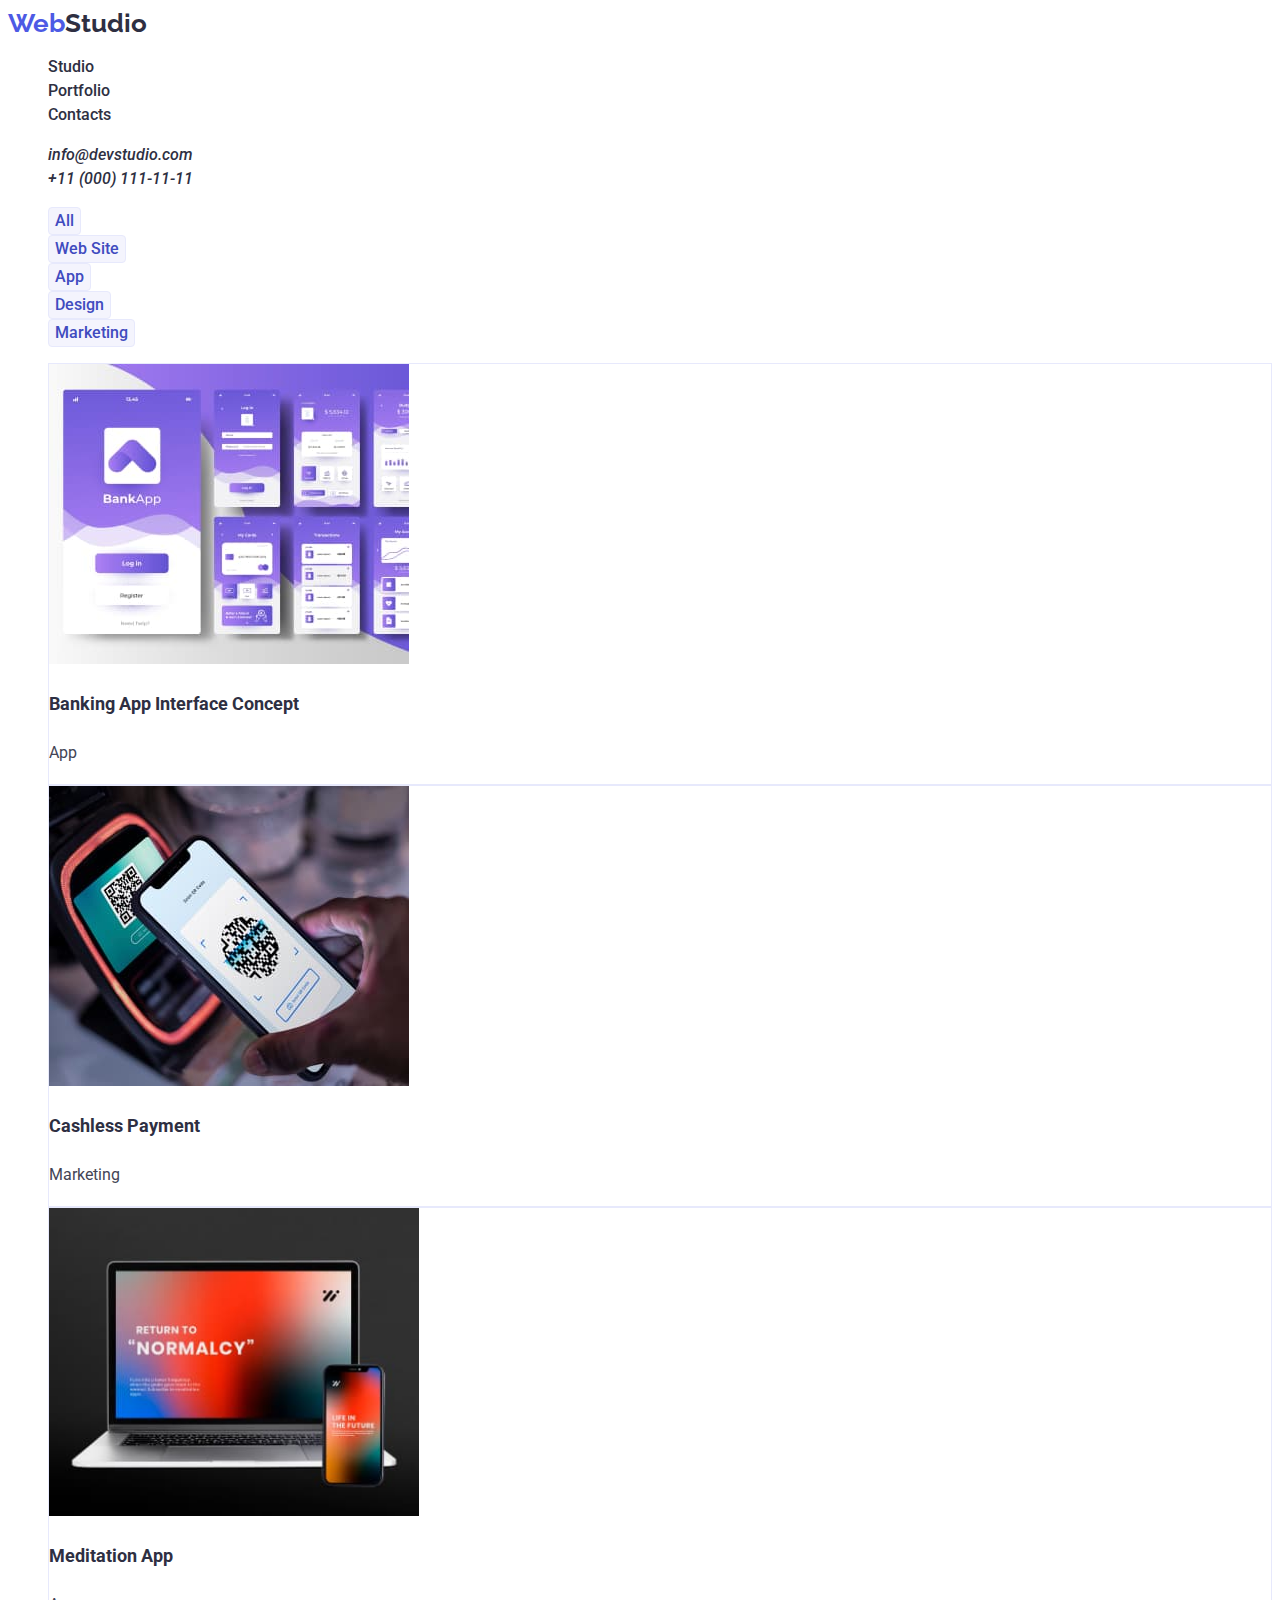
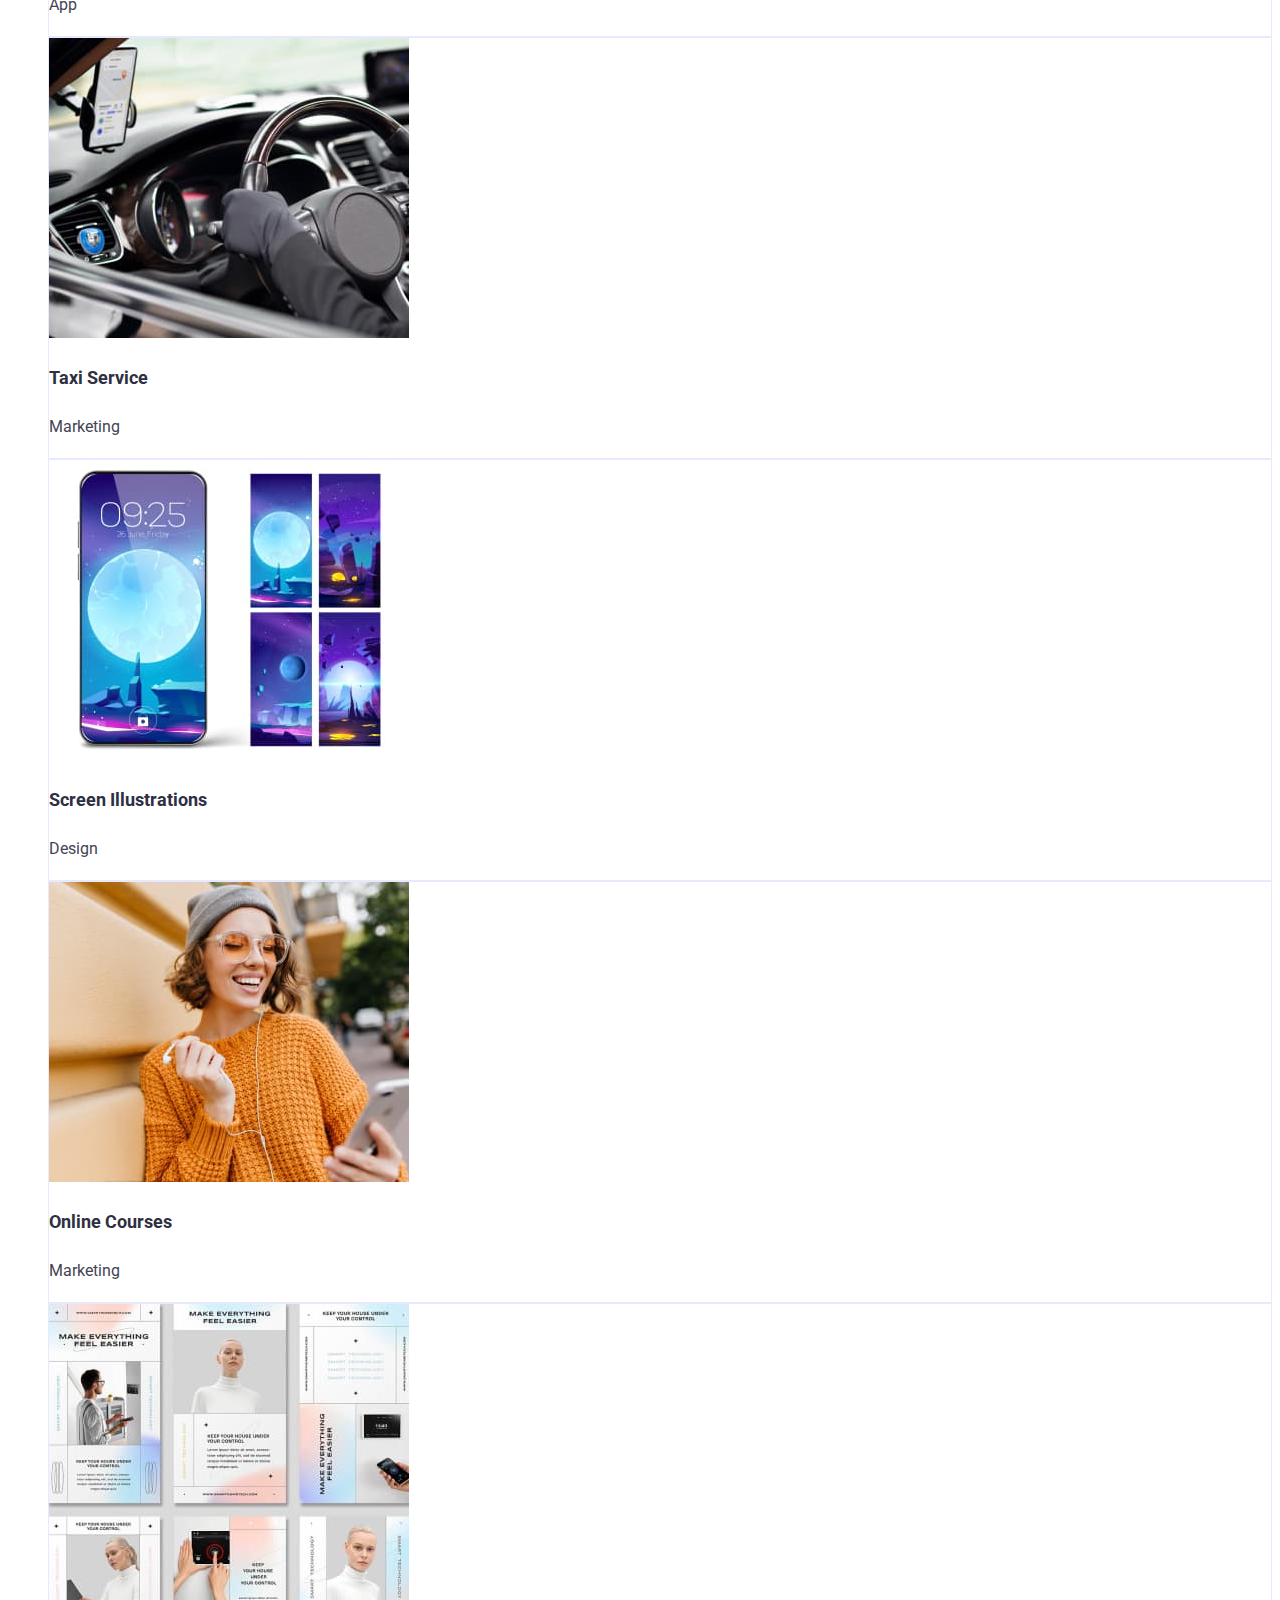
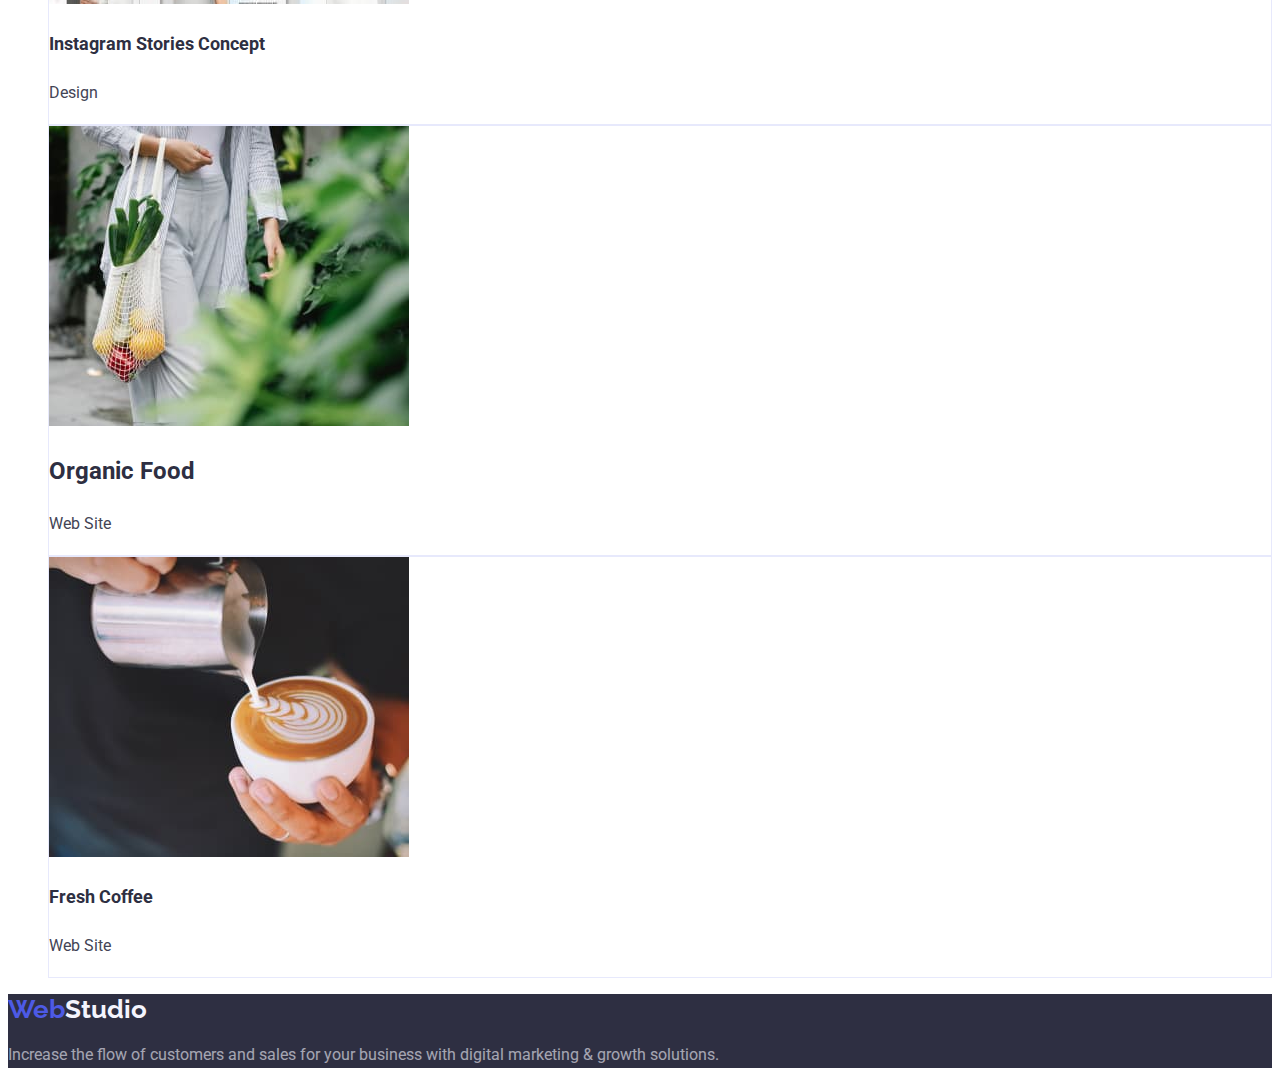
==== portfolio.html @ 0b20976d "add homework" ====
<!DOCTYPE html>
<html lang="en">
  <head>
    <meta charset="UTF-8" />
    <meta http-equiv="X-UA-Compatible" content="IE=edge" />
    <meta name="viewport" content="width=device-width, initial-scale=1.0" />
    <title>Document</title>
    <link rel="preconnect" href="https://fonts.googleapis.com" />
    <link rel="preconnect" href="https://fonts.gstatic.com" crossorigin />
    <link
      href="https://fonts.googleapis.com/css2?family=Raleway:wght@800&family=Roboto:wght@400;500;700;900&display=swap"
      rel="stylesheet"
    />
    <link rel="stylesheet" href="style.css" />
  </head>
  <body>
    <header>
      <nav>
        <a class="link logo" href="./index.html"><span class="logo-part">Web</span>Studio</a>
        <ul class="list">
          <li><a class="link nav-link" href="index.html">Studio</a></li>
          <li><a class="link nav-link" href="portfolio.html">Portfolio</a></li>
          <li><a class="link nav-link" href="">Contacts</a></li>
        </ul>
      </nav>
      <address>
        <ul class="list">
          <li>
            <a class="link nav-link" href="mailto:info@devstudio.com"
              >info@devstudio.com</a
            >
          </li>
          <li>
            <a class="link nav-link" href="tel:+110001111111">+11 (000) 111-11-11 </a>
          </li>
        </ul>
      </address>
    </header>
    <main>
      <section class="filter">
        <h1 class="visually-hidden">Портфоліо</h1>
        <ul class="list">
          <li><button class="button btn-filter" type="button">All</button></li>
          <li>
            <button class="button btn-filter" type="button">Web Site</button>
          </li>
          <li>
            <button class="button btn-filter" type="button">App</button>
          </li>
          <li>
            <button class="button btn-filter" type="button">Design</button>
          </li>
          <li>
            <button class="button btn-filter" type="button">Marketing</button>
          </li>
        </ul>

        <ul class="list">
          <li class="card-project">
            <img
              src="./images/filter-all/img1.jpg"
              alt="Banking App Interface Concept"
              width="360"
            />
            <h2 class="card-title">Banking App Interface Concept</h2>
            <p class="card-description">App</p>
          </li>
          <li class="card-project">
            <img
              src="./images/filter-all/img2.jpg"
              alt="Cashless Payment"
              width="360"
            />
            <h2 class="card-title">Cashless Payment</h2>
            <p class="card-description">Marketing</p>
          </li>
          <li class="card-project">
            <img
              src="./images/filter-all/img3.jpg"
              alt="Meditation App"
              width="370"
            />
            <h2 class="card-title">Meditation App</h2>
            <p class="card-description">App</p>
          </li>
          <li class="card-project">
            <img
              src="./images/filter-all/img4.jpg"
              alt="Taxi Service"
              width="360"
            />
            <h2 class="card-title">Taxi Service</h2>
            <p class="card-description">Marketing</p>
          </li>
          <li class="card-project">
            <img
              src="./images/filter-all/img5.jpg"
              alt="Screen Illustrations"
              width="360"
            />
            <h2 class="card-title">Screen Illustrations</h2>
            <p class="card-description">Design</p>
          </li>
          <li class="card-project">
            <img
              src="./images/filter-all/img6.jpg"
              alt="Online Courses"
              width="360"
            />
            <h2 class="card-title">Online Courses</h2>
            <p class="card-description">Marketing</p>
          </li>
          <li class="card-project">
            <img
              src="./images/filter-all/img7.jpg"
              alt="Instagram Stories Concept"
              width="360"
            />
            <h2 class="card-title">Instagram Stories Concept</h2>
            <p class="card-description">Design</p>
          </li>
          <li class="card-project">
            <img
              src="./images/filter-all/img8.jpg"
              alt="Organic Food"
              width="360"
            />
            <h2>Organic Food</h2>
            <p class="card-description">Web Site</p>
          </li>
          <li class="card-project">
            <img
              src="./images/filter-all/img9.jpg"
              alt="Fresh Coffee"
              width="360"
            />
            <h2 class="card-title">Fresh Coffee</h2>
            <p class="card-description">Web Site</p>
          </li>
        </ul>
      </section>
    </main>
    <footer class="footer">
      <a class="link logo" href="./index.html"><span class="logo-part">Web</span><span class="logo-part-footer">Studio</span></a>
      <p class= "info-footer">
        Increase the flow of customers and sales for your business with digital
        marketing & growth solutions.
      </p>
    </footer>
  </body>
</html>
---- style.css ----
:root {
  --main-light-color: #ffffff;
  --main-font-color: #2e2f42;
  --secondary-font-color: #434455;
  --light-font-color: #f4f4fd;
  --accent-color: #404bbf;
  --logo-color: #4d5ae5;
  --bg-color: #f5f4fa;
  --border-color: #f5f4fa;
  --bg-secondary-color: #e7e9fc;
}

body {
  background-color: var(--main-light-color);
  color: var(--main-font-color);
  font-family: "Roboto", sans-serif;
  font-weight: 400;
  line-height: 1.5;
  font-size: 16px;
}

.link {
  text-decoration: none;
}
.list {
  list-style: none;
}

.logo {
  font-family: "Raleway";
  font-style: normal;
  font-weight: 700;
  font-size: 26px;
  line-height: 1.192;
  color: var(--main-font-color);
}
.logo-part {
  color: var(--logo-color);
}

.nav-link {
  font-weight: 500;
  color: inherit;
}
.mail-link,
.tel-link {
  color: var(--secondary-font-color);
}

.nav-link:hover,
.nav-link:focus {
  color: var(--accent-color);
}

.button {
  cursor: pointer;
  background: var(--accent-color);
  border-color: var(--accent-color);
  font-weight: 500;
  font-size: 16px;
  line-height: 1.5;
  color: var(--main-light-color);
}
.button:hover {
  background: var(--accent-color);
}
.btn-filter {
  background: var(--light-font-color);
  border: 1px solid var(--bg-secondary-color);
  border-radius: 4px;
  text-align: center;
  font-weight: 500;
  line-height: 1.5;
  color: var(--accent-color);
  font-family: inherit;
}
.btn-filter:active,
.btn-filter:focus,
.btn-filter:hover {
  color: var(--main-light-color);
  background: var(--accent-color);
}
.title {
  background-color: var(--main-font-color);
}
.visually-hidden {
  position: absolute;
  white-space: nowrap;
  width: 1px;
  height: 1px;
  overflow: hidden;
  border: 0;
  padding: 0;
  clip: rect(0 0 0 0);
  clip-path: inset(50%);
  margin: -1px;
}
.text-title {
  font-weight: 700;
  font-size: 56px;
  line-height: 1.071;
  text-align: center;
  letter-spacing: 0.06em;
  color: var(--main-light-color);
}
.card-project {
  border: 1px solid var(--bg-secondary-color);
}
.card-title {
  font-weight: 700;
  font-size: 18px;
  line-height: 2;
  color: var(--main-font-color);
}
.card-description {
  font-size: 16;
  line-height: 1.875;
  color: var(--secondary-font-color);
}
.our-team {
  background: var(--bg-color);
}
.card-team {
  background: var(--main-light-color);
}
.headline {
  font-weight: 700;
  font-size: 36px;
  line-height: 1.166;
  text-align: center;
  letter-spacing: 0.03em;
}
.about-title {
  font-weight: 500;
  font-size: 20px;
  line-height: 1.2;
  color: var(--main-font-color);
}
.about-text {
  line-height: 1.5;
  color: var(--secondary-font-color);
}
.footer {
  background: var(--main-font-color);
}
.logo-part-footer {
  color: var(--light-font-color);
}
.info-footer {
  line-height: 1.714;
  color: var(--light-font-color);
  opacity: 60%;
  font-style: normal;
}
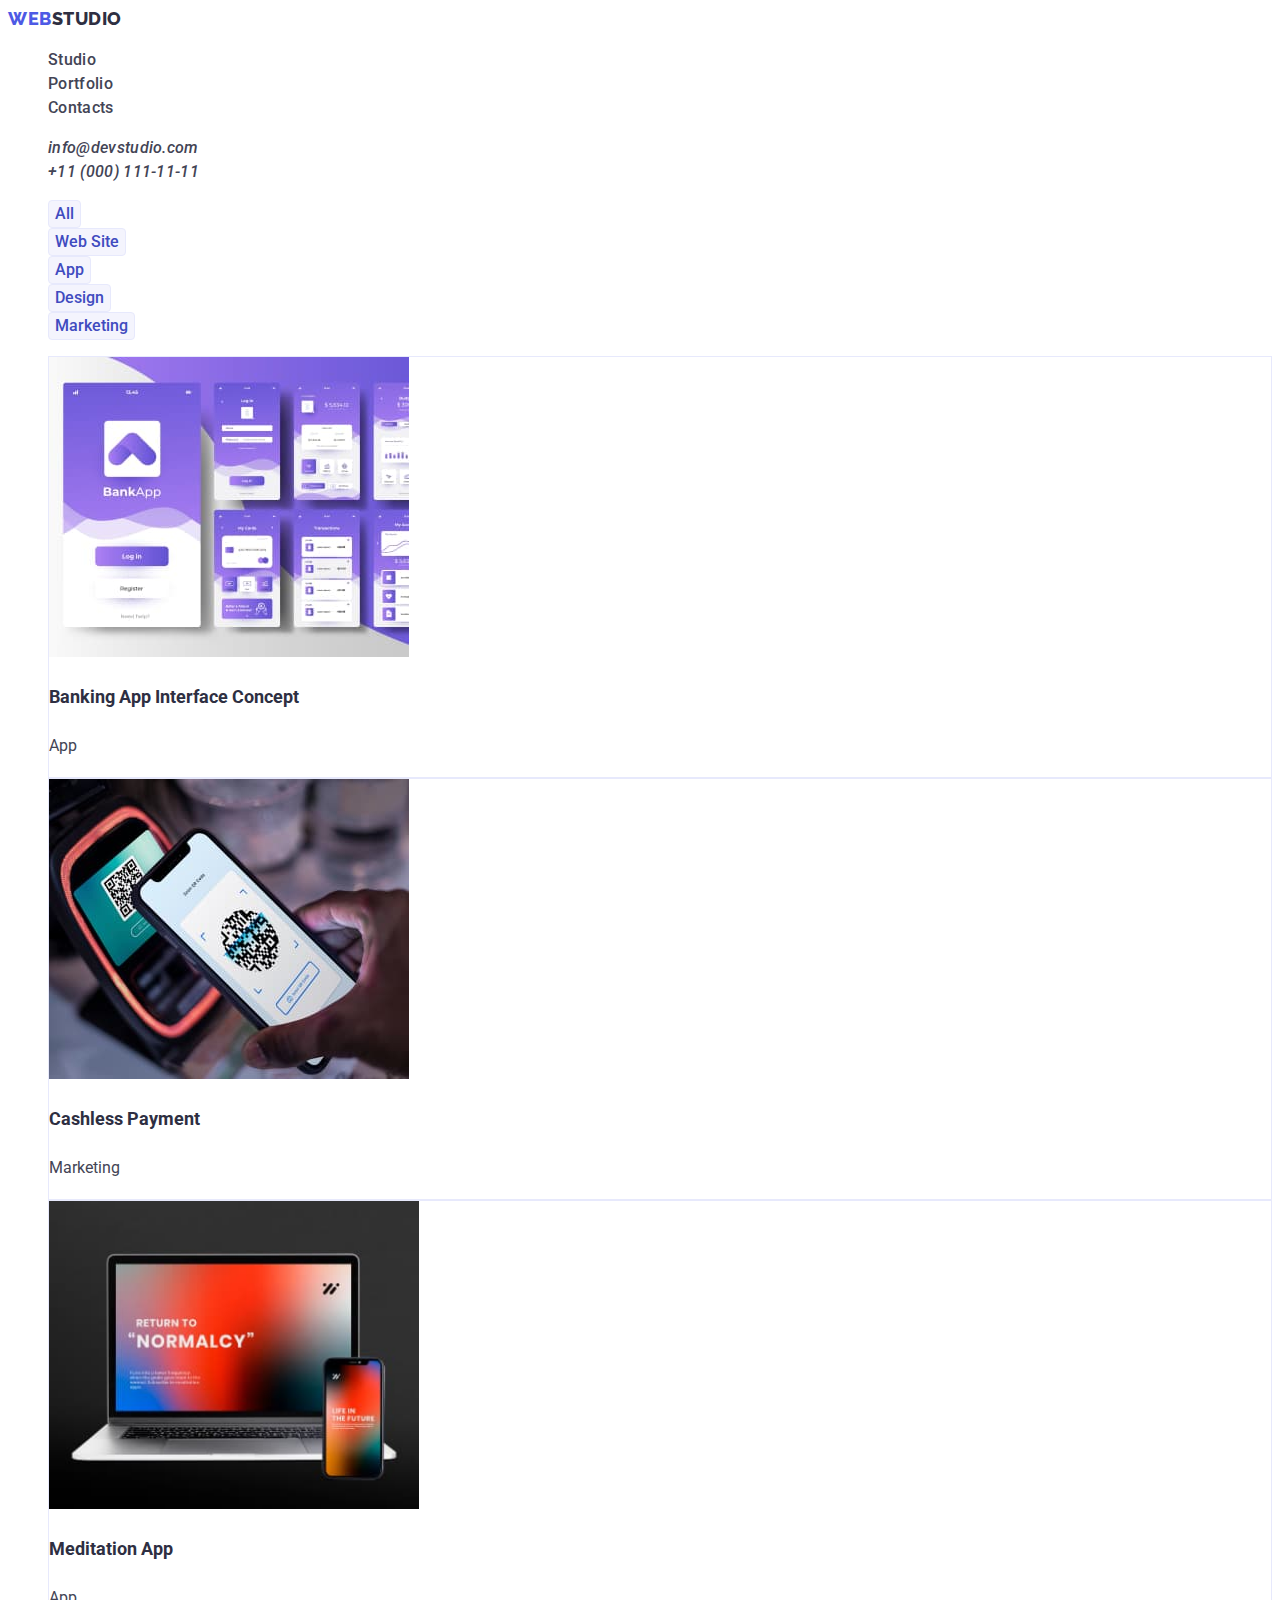
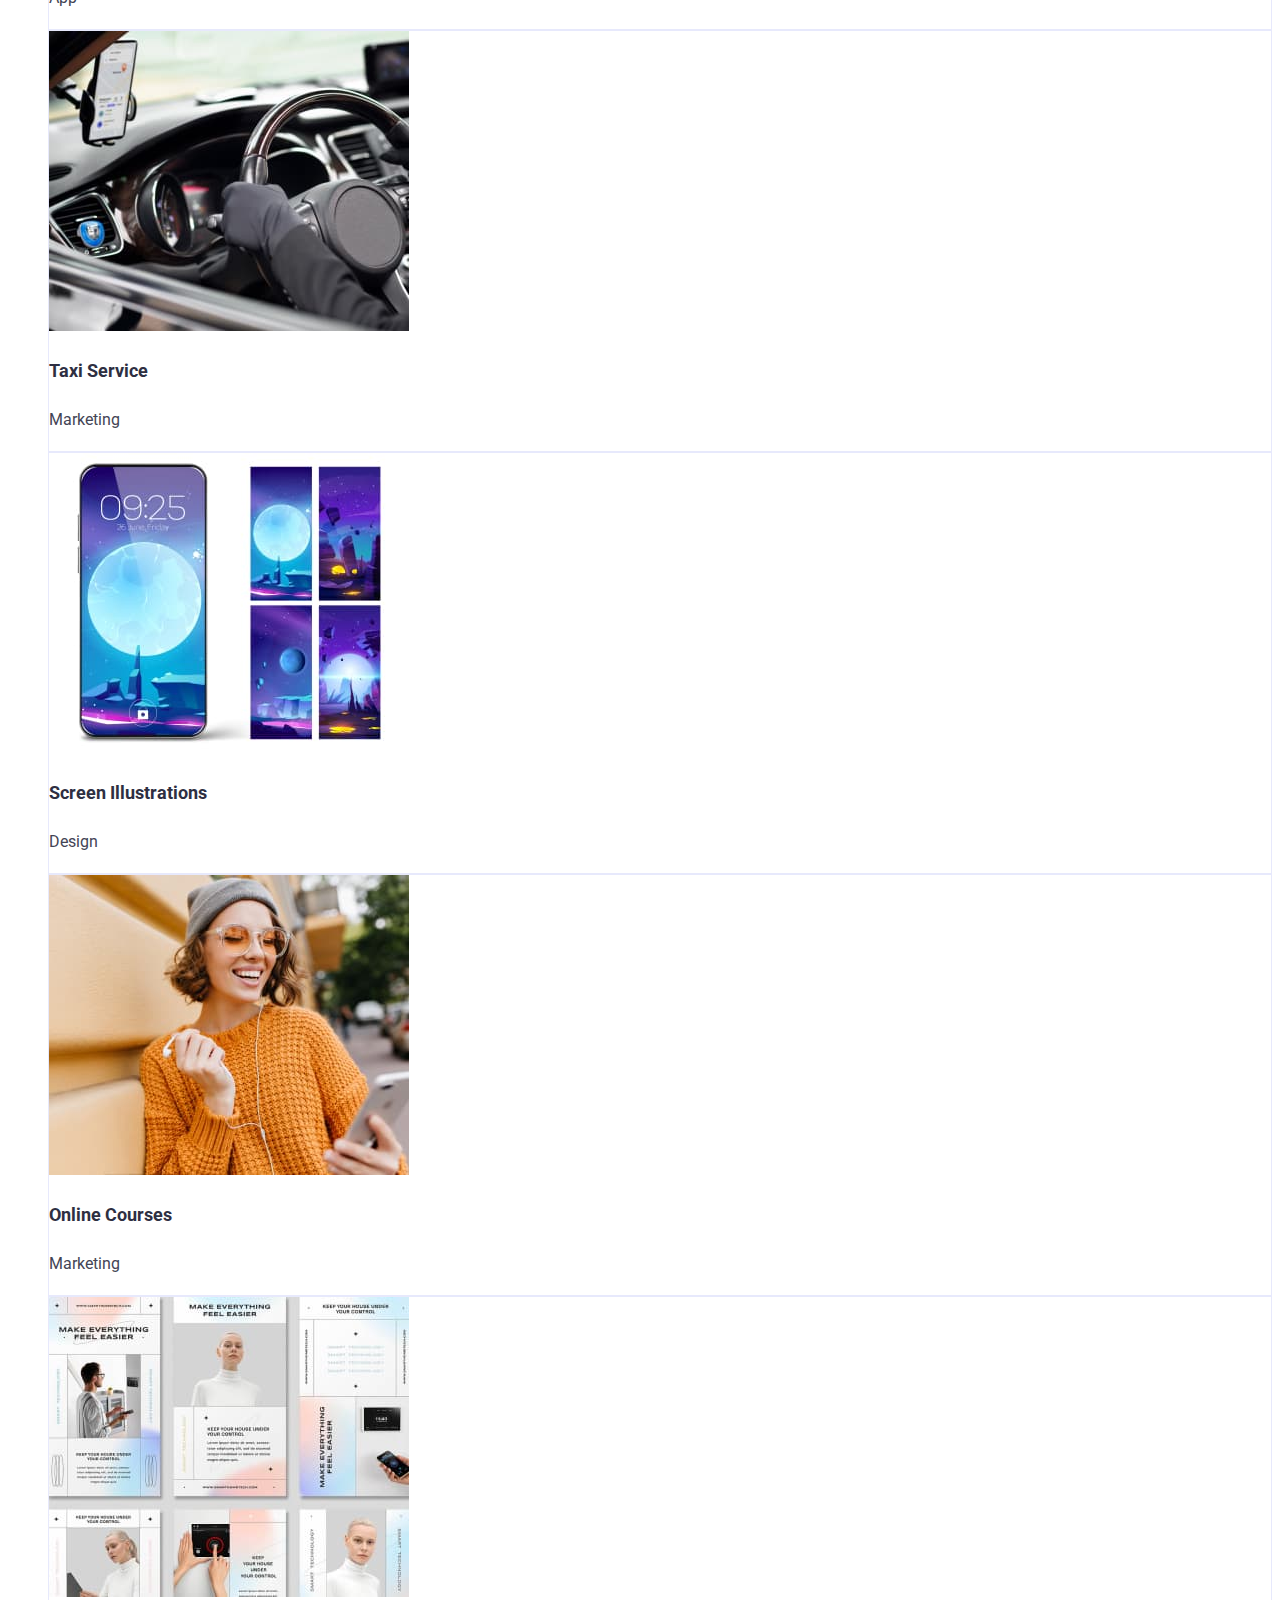
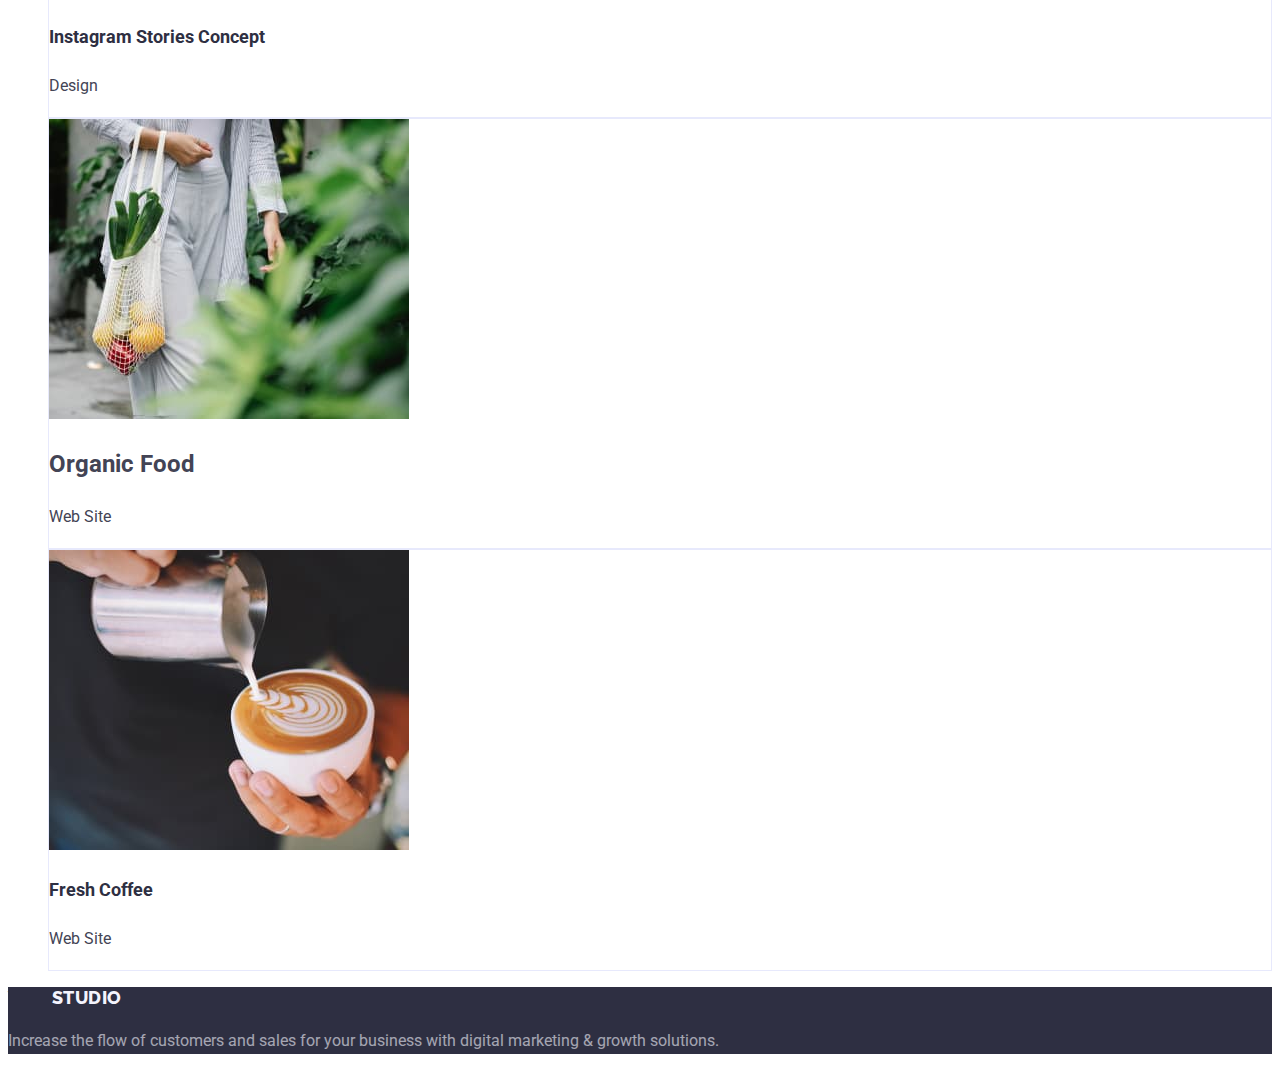
==== commit 6c8c58f9: "update" ====
--- a/portfolio.html
+++ b/portfolio.html
@@ -11,12 +11,12 @@
       href="https://fonts.googleapis.com/css2?family=Raleway:wght@800&family=Roboto:wght@400;500;700;900&display=swap"
       rel="stylesheet"
     />
-    <link rel="stylesheet" href="style.css" />
+    <link rel="stylesheet" href="css/style.css" />
   </head>
   <body>
     <header>
       <nav>
-        <a class="link logo" href="./index.html"><span class="logo-part">Web</span>Studio</a>
+        <a class="link logo" href="./index.html">Web<span class="logo-part">Studio</span></a>
         <ul class="list">
           <li><a class="link nav-link" href="index.html">Studio</a></li>
           <li><a class="link nav-link" href="portfolio.html">Portfolio</a></li>
--- a/css/style.css
+++ b/css/style.css
@@ -0,0 +1,161 @@
+:root {
+  --main-light-color: #ffffff;
+  --main-font-color: #2e2f42;
+  --secondary-font-color: #434455;
+  --light-font-color: #f4f4fd;
+  --accent-color: #404bbf;
+  --logo-color: #4d5ae5;
+  --bg-color: #f5f4fa;
+  --border-color: #f5f4fa;
+  --bg-secondary-color: #e7e9fc;
+}
+
+body {
+  background-color: var(--main-light-color);
+  color: var(--secondary-font-color);
+  font-family: "Roboto", sans-serif;
+  font-weight: 400;
+  line-height: 1.5;
+  font-size: 16px;
+}
+
+.link {
+  text-decoration: none;
+}
+.list {
+  list-style: none;
+}
+
+.logo {
+  font-family: "Raleway", sans-serif;
+  font-style: normal;
+  font-weight: 800;
+  font-size: 18px;
+  line-height: 1.17;
+  letter-spacing: 0.03em;
+  text-transform: uppercase;
+  color: var(--logo-color);
+}
+.logo-part {
+  color: var(--main-font-color);
+}
+
+.nav-link {
+  font-weight: 500;
+  color: inherit;
+  letter-spacing: 0.02em;
+}
+.mail-link,
+.tel-link {
+  color: var(--secondary-font-color);
+  letter-spacing: 0.02em;
+}
+
+.adress{
+  font-style: normal;
+}
+.nav-link:hover,
+.nav-link:focus {
+  color: var(--accent-color);
+}
+
+.button {
+  cursor: pointer;
+  background: var(--accent-color);
+  border-color: var(--accent-color);
+  font-weight: 500;
+  font-size: 16px;
+  line-height: 1.5;
+  color: var(--main-light-color);
+}
+.button:hover {
+  background: var(--accent-color);
+}
+.btn-filter {
+  background: var(--light-font-color);
+  border: 1px solid var(--bg-secondary-color);
+  border-radius: 4px;
+  text-align: center;
+  font-weight: 500;
+  line-height: 1.5;
+  color: var(--accent-color);
+  font-family: inherit;
+}
+.btn-filter:active,
+.btn-filter:focus,
+.btn-filter:hover {
+  color: var(--main-light-color);
+  background: var(--accent-color);
+}
+.title {
+  background-color: var(--main-font-color);
+}
+.visually-hidden {
+  position: absolute;
+  white-space: nowrap;
+  width: 1px;
+  height: 1px;
+  overflow: hidden;
+  border: 0;
+  padding: 0;
+  clip: rect(0 0 0 0);
+  clip-path: inset(50%);
+  margin: -1px;
+}
+.text-title {
+  font-weight: 700;
+  font-size: 56px;
+  line-height: 1.071;
+  text-align: center;
+  letter-spacing: 0.06em;
+  color: var(--main-light-color);
+}
+.card-project {
+  border: 1px solid var(--bg-secondary-color);
+}
+.card-title {
+  font-weight: 700;
+  font-size: 18px;
+  line-height: 2;
+  color: var(--main-font-color);
+}
+.card-description {
+  font-size: 16;
+  line-height: 1.875;
+  color: var(--secondary-font-color);
+}
+.our-team {
+  background: var(--bg-color);
+}
+.card-team {
+  background: var(--main-light-color);
+}
+.headline {
+  font-weight: 700;
+  font-size: 36px;
+  line-height: 1.166;
+  text-align: center;
+  letter-spacing: 0.03em;
+}
+.about-title {
+  font-weight: 500;
+  font-size: 20px;
+  line-height: 1.2;
+  color: var(--main-font-color);
+}
+.about-text {
+  line-height: 1.5;
+  color: var(--secondary-font-color);
+}
+.footer {
+  background: var(--main-font-color);
+}
+.logo-part-footer {
+  color: var(--light-font-color);
+}
+.info-footer {
+  line-height: 1.714;
+  color: var(--light-font-color);
+  opacity: 60%;
+  font-style: normal;
+}
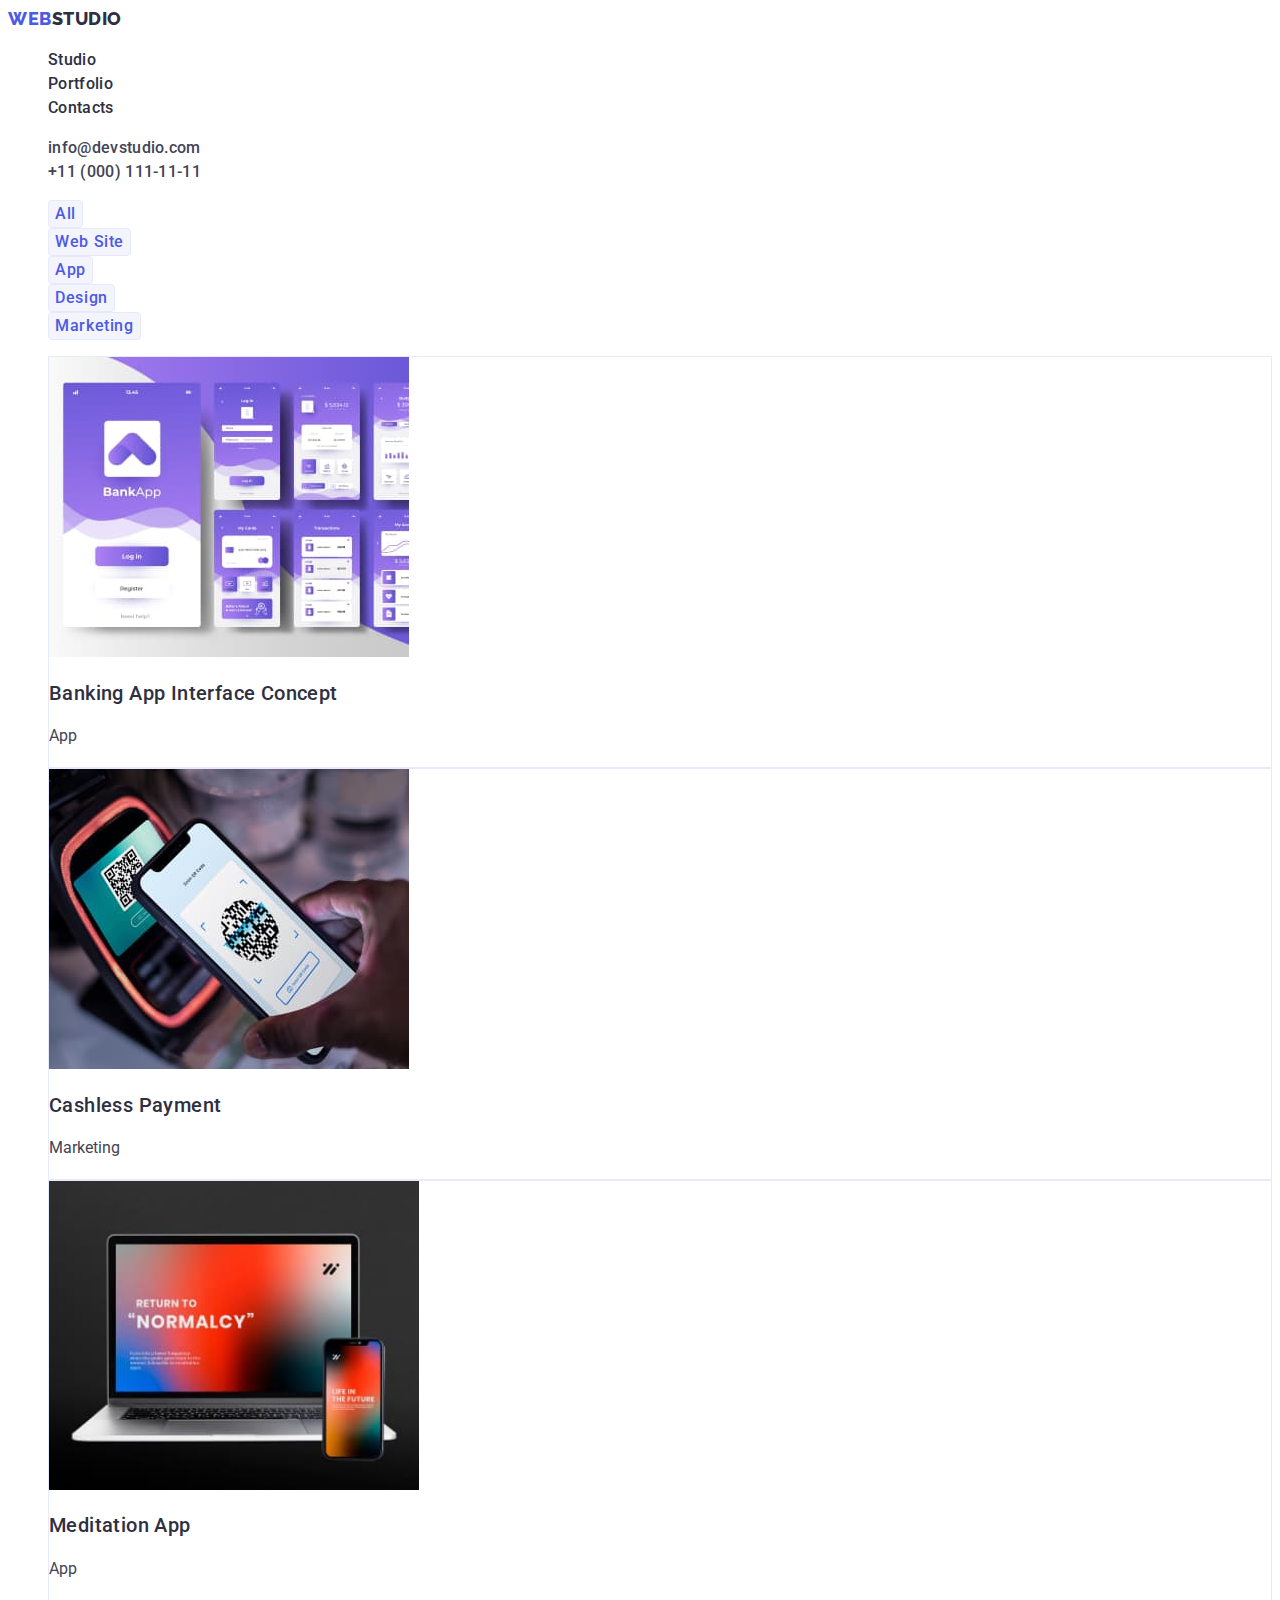
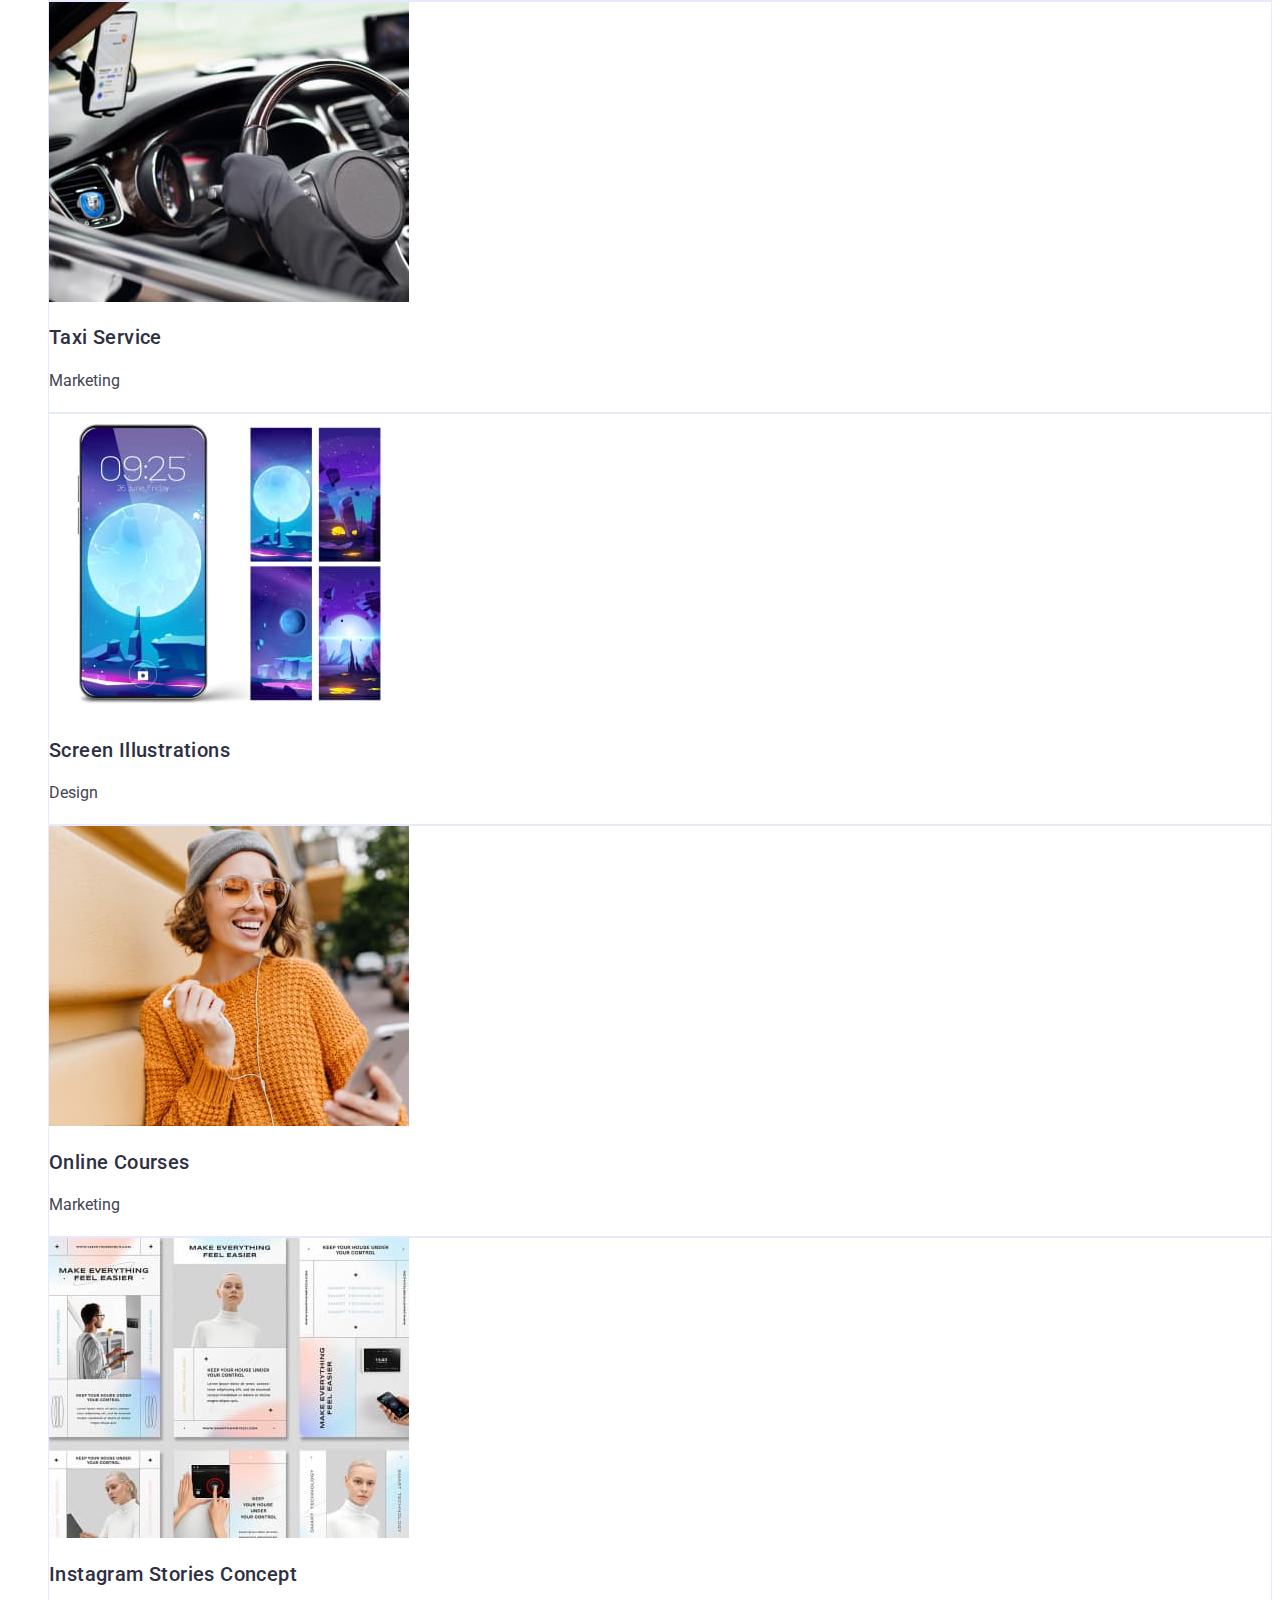
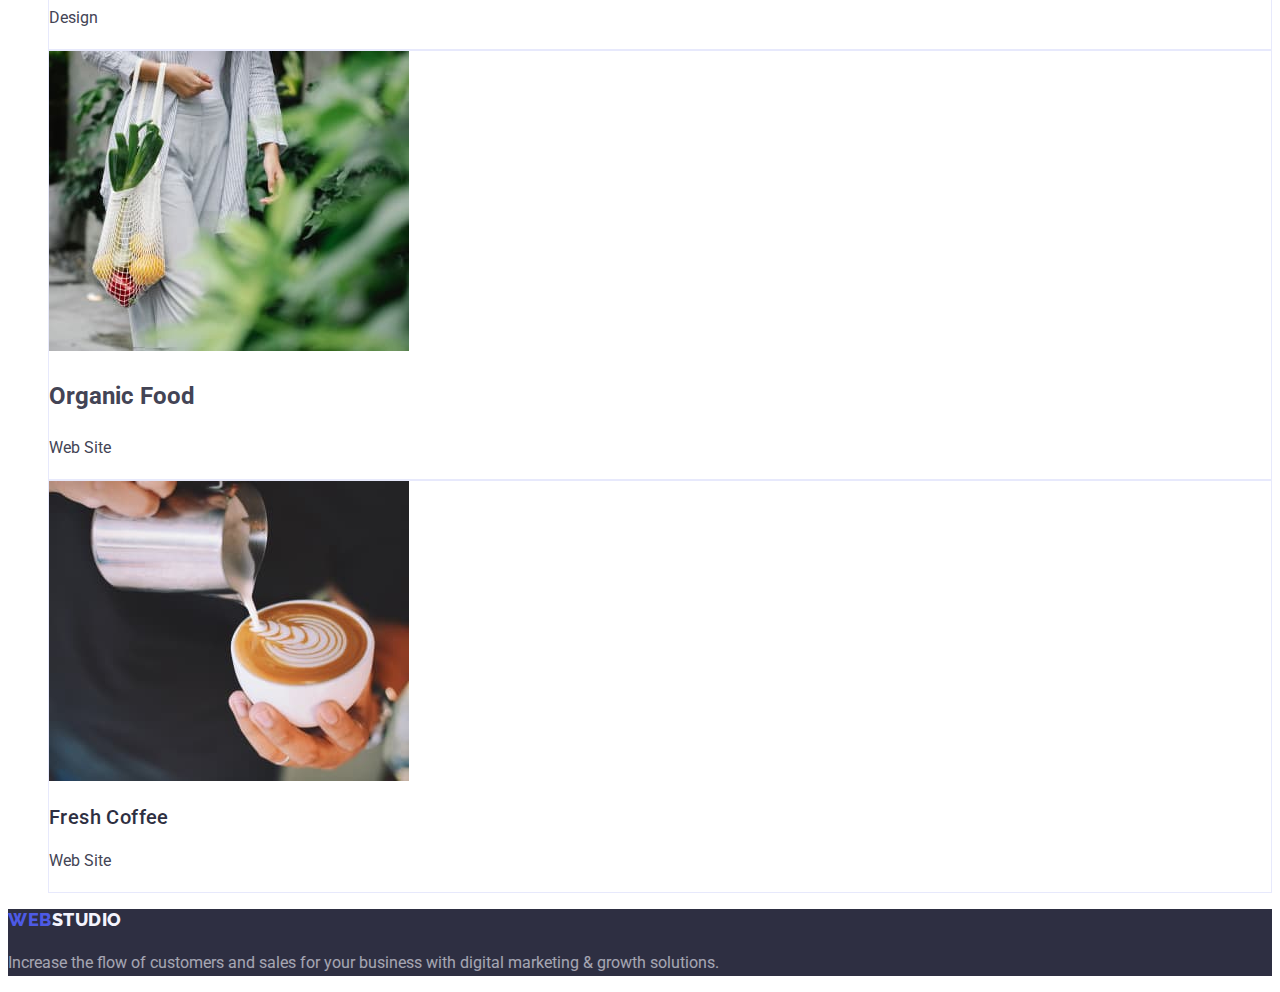
==== commit 14c3cf7c: "add changes" ====
--- a/portfolio.html
+++ b/portfolio.html
@@ -18,27 +18,27 @@
       <nav>
         <a class="link logo" href="./index.html">Web<span class="logo-part">Studio</span></a>
         <ul class="list">
-          <li><a class="link nav-link" href="index.html">Studio</a></li>
-          <li><a class="link nav-link" href="portfolio.html">Portfolio</a></li>
+          <li><a class="link nav-link" href="./index.html">Studio</a></li>
+          <li><a class="link nav-link" href="./portfolio.html">Portfolio</a></li>
           <li><a class="link nav-link" href="">Contacts</a></li>
         </ul>
       </nav>
-      <address>
+      <address class="adress">
         <ul class="list">
           <li>
-            <a class="link nav-link" href="mailto:info@devstudio.com"
+            <a class="link nav-link info-link" href="mailto:info@devstudio.com"
               >info@devstudio.com</a
             >
           </li>
           <li>
-            <a class="link nav-link" href="tel:+110001111111">+11 (000) 111-11-11 </a>
+            <a class="link nav-link info-link" href="tel:+110001111111">+11 (000) 111-11-11 </a>
           </li>
         </ul>
       </address>
     </header>
     <main>
       <section class="filter">
-        <h1 class="visually-hidden">Портфоліо</h1>
+        <h1 hidden class="visually-hidden">Портфоліо</h1>
         <ul class="list">
           <li><button class="button btn-filter" type="button">All</button></li>
           <li>
@@ -56,7 +56,7 @@
         </ul>
 
         <ul class="list">
-          <li class="card-project">
+          <li class="card-project link">
             <img
               src="./images/filter-all/img1.jpg"
               alt="Banking App Interface Concept"
@@ -65,7 +65,7 @@
             <h2 class="card-title">Banking App Interface Concept</h2>
             <p class="card-description">App</p>
           </li>
-          <li class="card-project">
+          <li class="card-project link">
             <img
               src="./images/filter-all/img2.jpg"
               alt="Cashless Payment"
@@ -74,7 +74,7 @@
             <h2 class="card-title">Cashless Payment</h2>
             <p class="card-description">Marketing</p>
           </li>
-          <li class="card-project">
+          <li class="card-project link">
             <img
               src="./images/filter-all/img3.jpg"
               alt="Meditation App"
@@ -83,7 +83,7 @@
             <h2 class="card-title">Meditation App</h2>
             <p class="card-description">App</p>
           </li>
-          <li class="card-project">
+          <li class="card-project link">
             <img
               src="./images/filter-all/img4.jpg"
               alt="Taxi Service"
@@ -92,7 +92,7 @@
             <h2 class="card-title">Taxi Service</h2>
             <p class="card-description">Marketing</p>
           </li>
-          <li class="card-project">
+          <li class="card-project link">
             <img
               src="./images/filter-all/img5.jpg"
               alt="Screen Illustrations"
@@ -101,7 +101,7 @@
             <h2 class="card-title">Screen Illustrations</h2>
             <p class="card-description">Design</p>
           </li>
-          <li class="card-project">
+          <li class="card-project link">
             <img
               src="./images/filter-all/img6.jpg"
               alt="Online Courses"
@@ -110,7 +110,7 @@
             <h2 class="card-title">Online Courses</h2>
             <p class="card-description">Marketing</p>
           </li>
-          <li class="card-project">
+          <li class="card-project link">
             <img
               src="./images/filter-all/img7.jpg"
               alt="Instagram Stories Concept"
@@ -119,7 +119,7 @@
             <h2 class="card-title">Instagram Stories Concept</h2>
             <p class="card-description">Design</p>
           </li>
-          <li class="card-project">
+          <li class="card-project link">
             <img
               src="./images/filter-all/img8.jpg"
               alt="Organic Food"
@@ -128,7 +128,7 @@
             <h2>Organic Food</h2>
             <p class="card-description">Web Site</p>
           </li>
-          <li class="card-project">
+          <li class="card-project link">
             <img
               src="./images/filter-all/img9.jpg"
               alt="Fresh Coffee"
@@ -141,7 +141,7 @@
       </section>
     </main>
     <footer class="footer">
-      <a class="link logo" href="./index.html"><span class="logo-part">Web</span><span class="logo-part-footer">Studio</span></a>
+      <a class="link logo" href="./index.html">Web<span class="logo-part-footer">Studio</span></a>
       <p class= "info-footer">
         Increase the flow of customers and sales for your business with digital
         marketing & growth solutions.
--- a/css/style.css
+++ b/css/style.css
@@ -42,11 +42,10 @@
 
 .nav-link {
   font-weight: 500;
-  color: inherit;
+  color: var(--main-font-color);
   letter-spacing: 0.02em;
 }
-.mail-link,
-.tel-link {
+.info-link {
   color: var(--secondary-font-color);
   letter-spacing: 0.02em;
 }
@@ -67,6 +66,7 @@
   font-size: 16px;
   line-height: 1.5;
   color: var(--main-light-color);
+  letter-spacing: 0.04em;
 }
 .button:hover {
   background: var(--accent-color);
@@ -78,7 +78,7 @@
   text-align: center;
   font-weight: 500;
   line-height: 1.5;
-  color: var(--accent-color);
+  color: var(--logo-color);
   font-family: inherit;
 }
 .btn-filter:active,
@@ -101,23 +101,27 @@
   clip: rect(0 0 0 0);
   clip-path: inset(50%);
   margin: -1px;
+  letter-spacing: 0.03em;
 }
 .text-title {
   font-weight: 700;
   font-size: 56px;
-  line-height: 1.071;
+  line-height: 1.07;
   text-align: center;
-  letter-spacing: 0.06em;
+  letter-spacing: 0.02em;
   color: var(--main-light-color);
+  background-color: var(--logo-color);
+  font-family: "Roboto", sans-serif;
 }
 .card-project {
   border: 1px solid var(--bg-secondary-color);
 }
 .card-title {
-  font-weight: 700;
-  font-size: 18px;
-  line-height: 2;
+  font-weight: 500;
+  font-size: 20px;
+  line-height: 1.2;
   color: var(--main-font-color);
+  letter-spacing: 0.02em;
 }
 .card-description {
   font-size: 16;
@@ -125,27 +129,40 @@
   color: var(--secondary-font-color);
 }
 .our-team {
-  background: var(--bg-color);
+  background: var(--light-font-color);
 }
 .card-team {
   background: var(--main-light-color);
+  font-weight: 500;
+  font-size: 20px;
+  line-height: 1.2;
+  letter-spacing: 0.02em;
+  color: var(--main-font-color);
+}
+.team-description{
+  font-size: 16px;
+  letter-spacing: 0.02em;
 }
 .headline {
   font-weight: 700;
   font-size: 36px;
-  line-height: 1.166;
+  line-height: 1.11;
   text-align: center;
-  letter-spacing: 0.03em;
+  letter-spacing: 0.02em;
+  text-transform: capitalize;
+  color: var(--main-font-color);
 }
 .about-title {
   font-weight: 500;
   font-size: 20px;
   line-height: 1.2;
   color: var(--main-font-color);
+  letter-spacing: 0.02em;
 }
 .about-text {
-  line-height: 1.5;
+  line-height:1.5;
   color: var(--secondary-font-color);
+  letter-spacing: 0.02em;
 }
 .footer {
   background: var(--main-font-color);
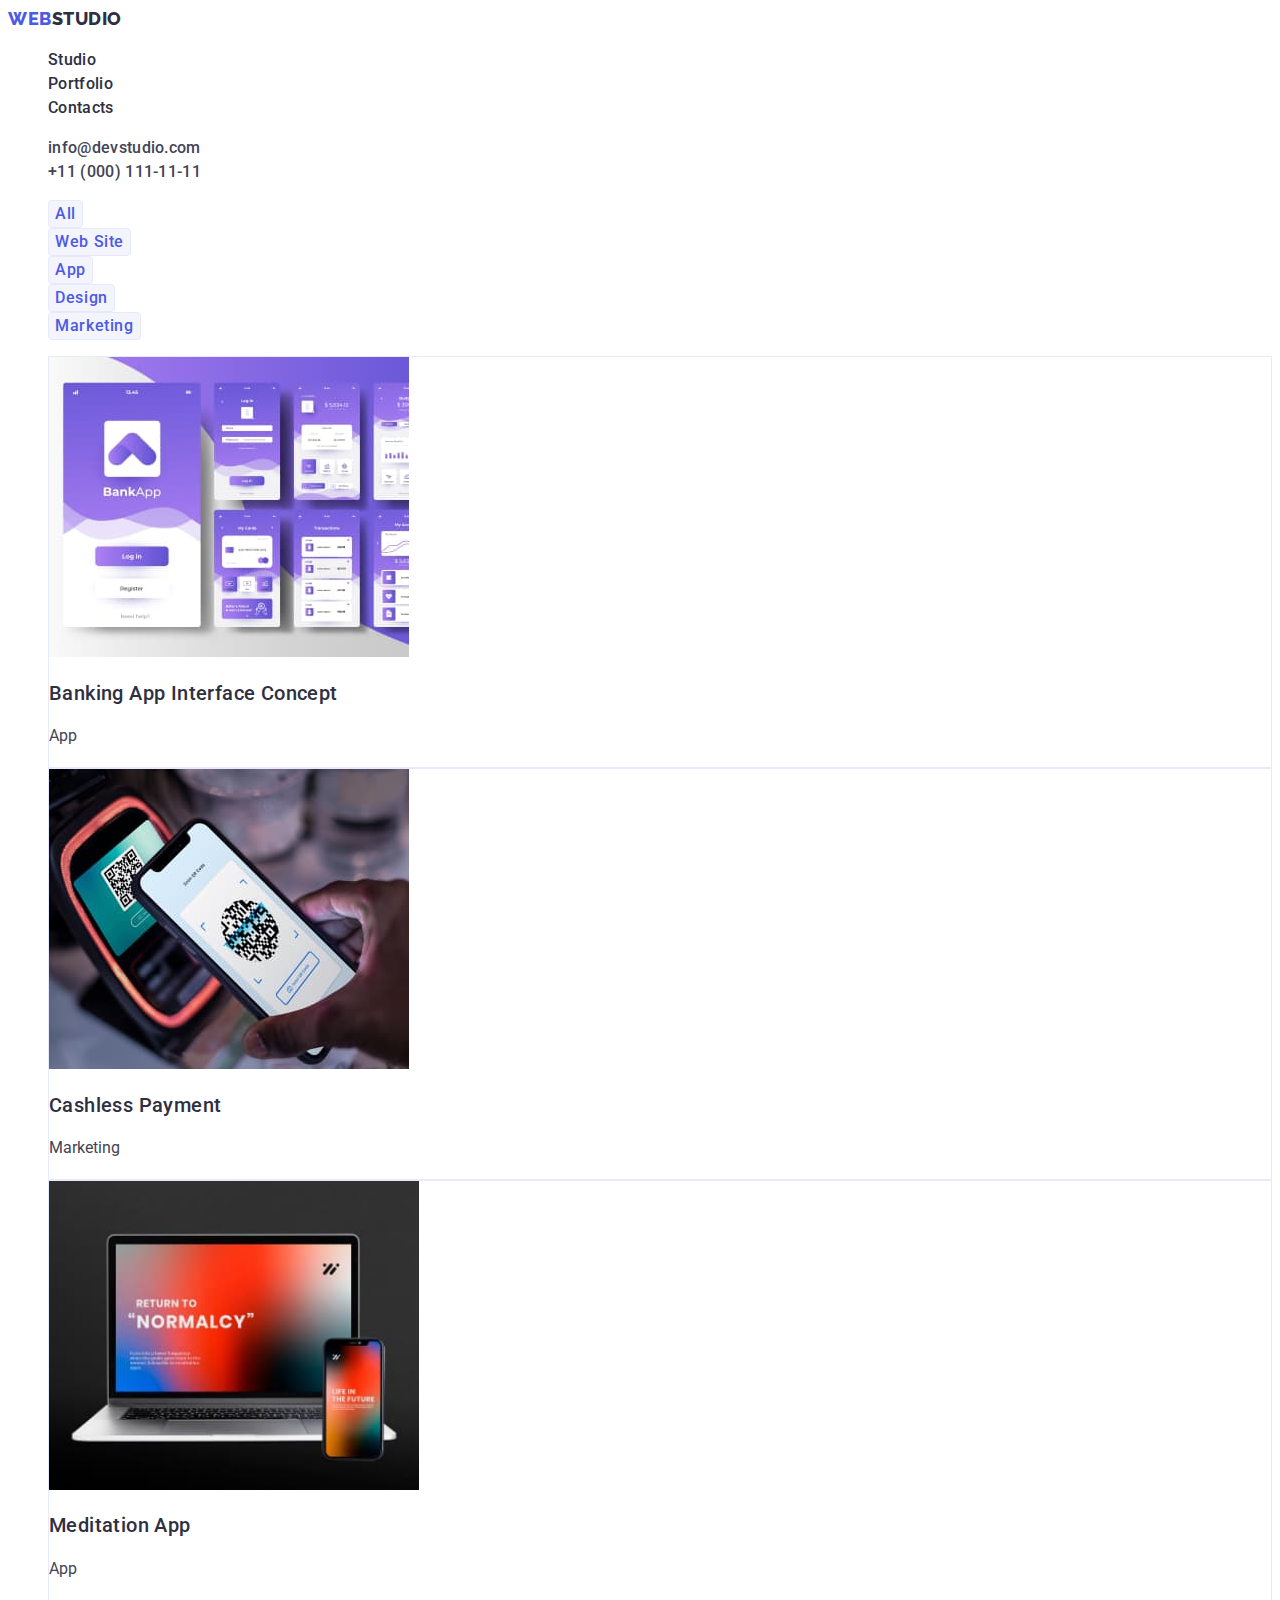
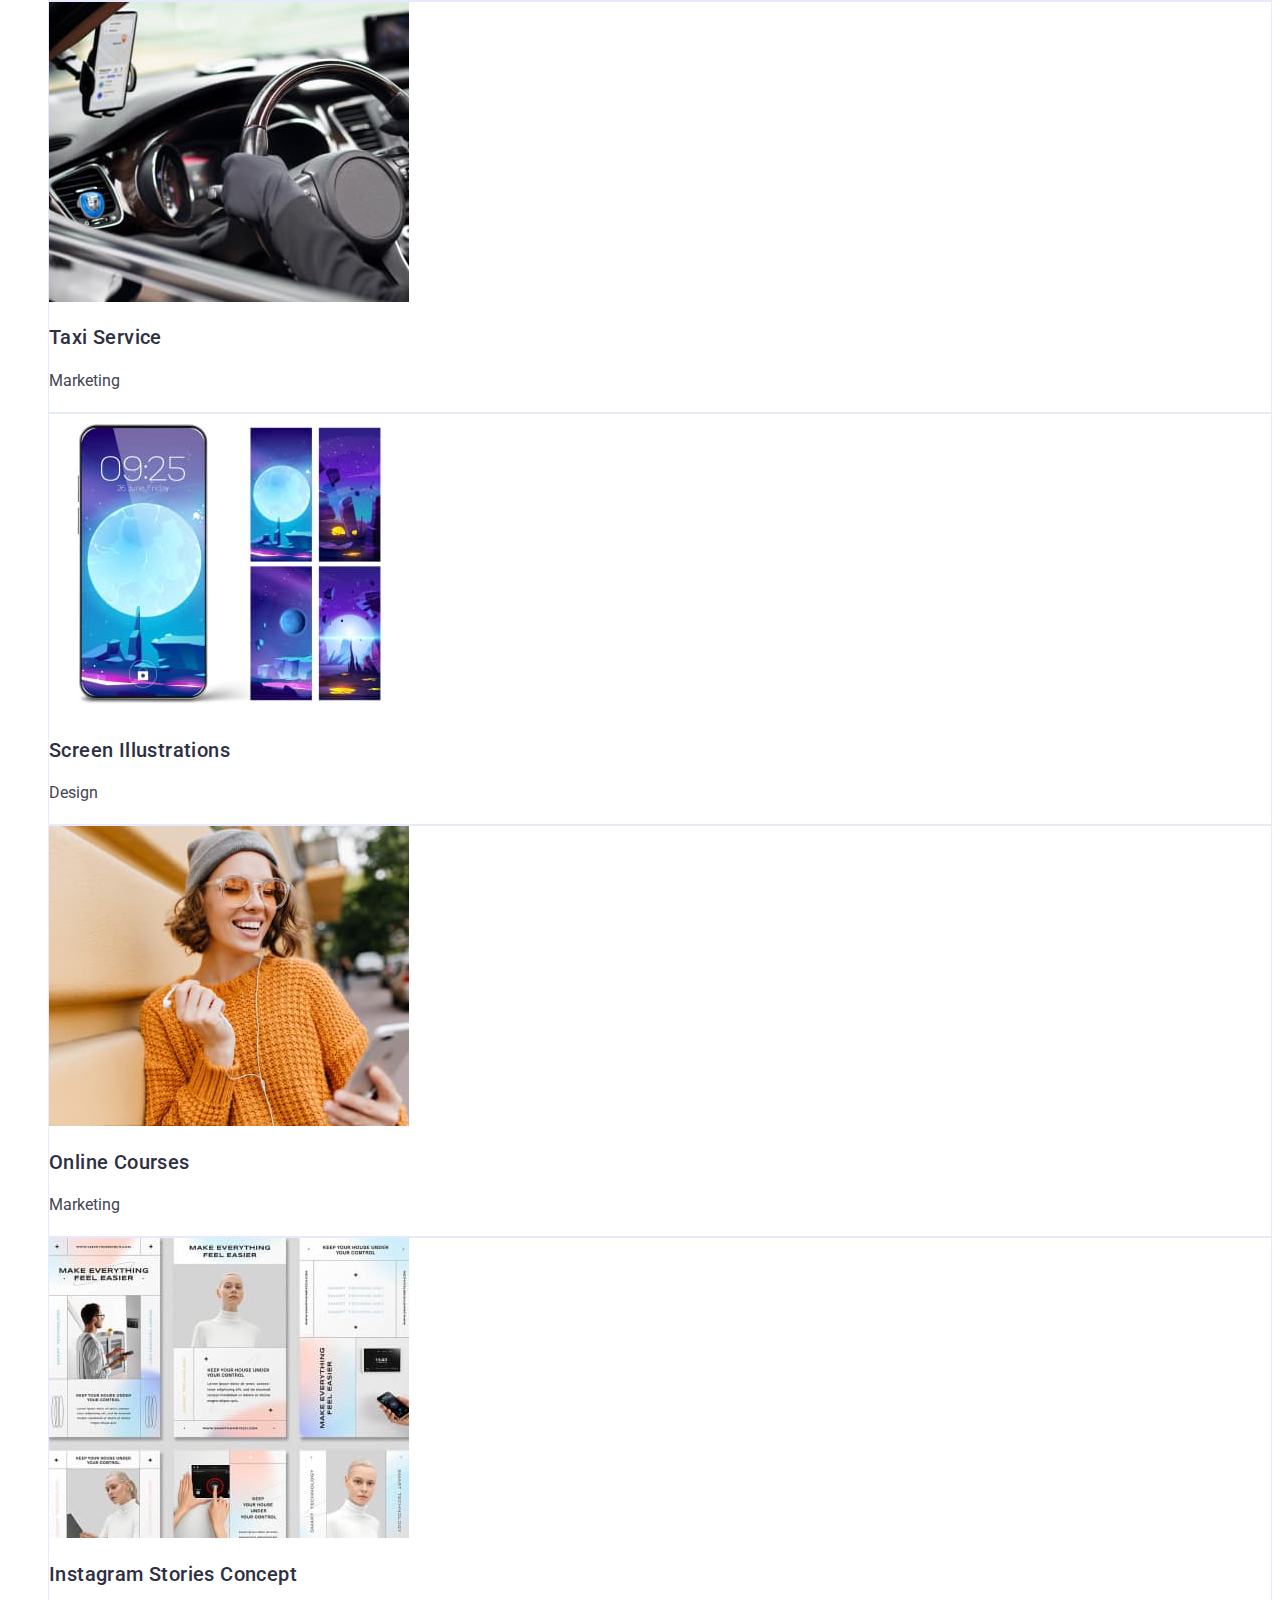
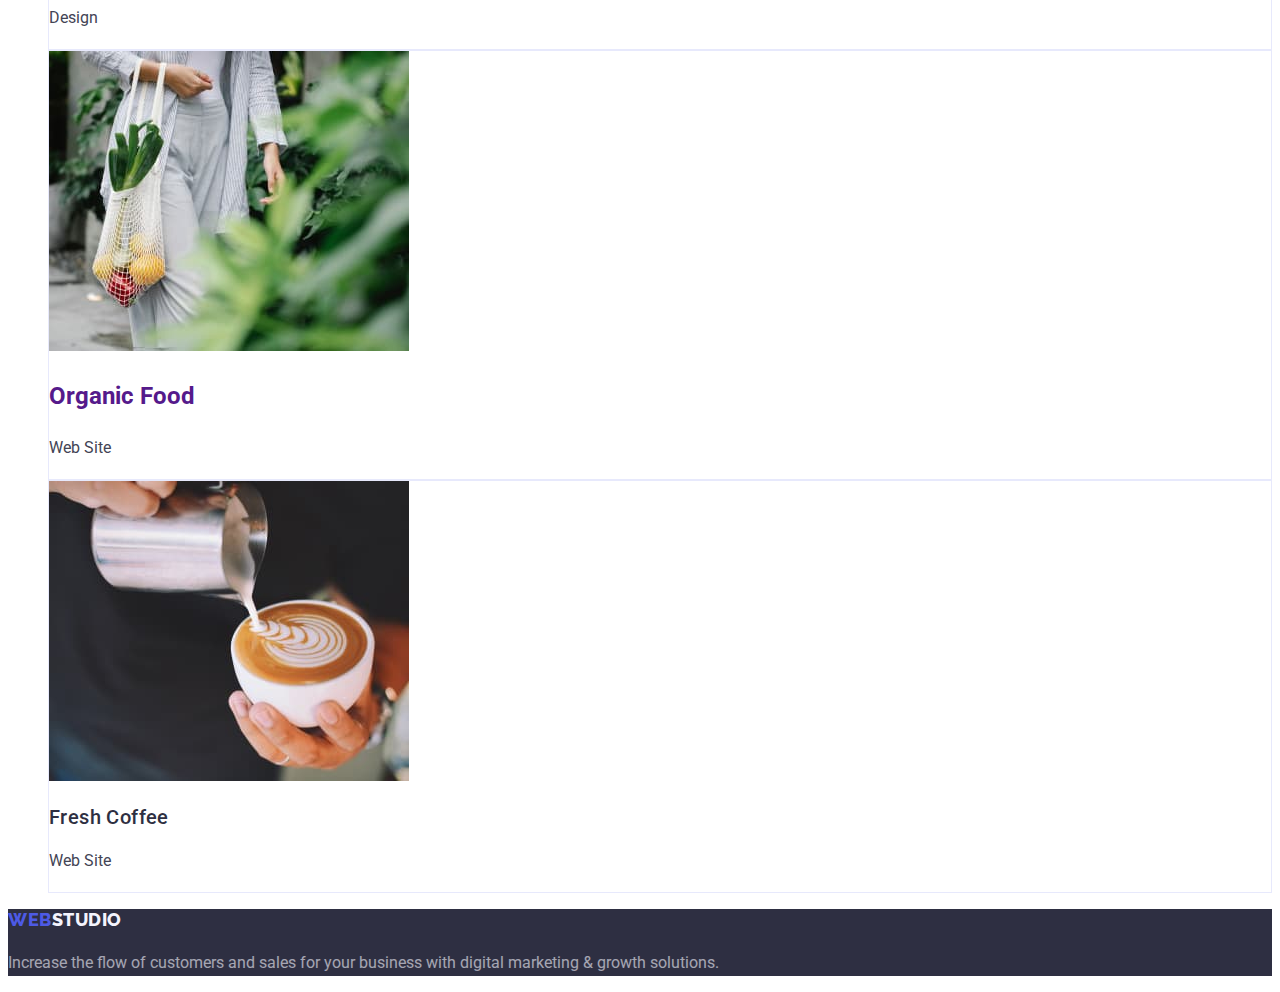
==== commit 8093b9b5: "add new" ====
--- a/portfolio.html
+++ b/portfolio.html
@@ -16,10 +16,14 @@
   <body>
     <header>
       <nav>
-        <a class="link logo" href="./index.html">Web<span class="logo-part">Studio</span></a>
+        <a class="link logo" href="./index.html"
+          >Web<span class="logo-part">Studio</span></a
+        >
         <ul class="list">
           <li><a class="link nav-link" href="./index.html">Studio</a></li>
-          <li><a class="link nav-link" href="./portfolio.html">Portfolio</a></li>
+          <li>
+            <a class="link nav-link" href="./portfolio.html">Portfolio</a>
+          </li>
           <li><a class="link nav-link" href="">Contacts</a></li>
         </ul>
       </nav>
@@ -31,7 +35,9 @@
             >
           </li>
           <li>
-            <a class="link nav-link info-link" href="tel:+110001111111">+11 (000) 111-11-11 </a>
+            <a class="link nav-link info-link" href="tel:+110001111111"
+              >+11 (000) 111-11-11
+            </a>
           </li>
         </ul>
       </address>
@@ -56,93 +62,113 @@
         </ul>
 
         <ul class="list">
-          <li class="card-project link">
-            <img
-              src="./images/filter-all/img1.jpg"
-              alt="Banking App Interface Concept"
-              width="360"
-            />
-            <h2 class="card-title">Banking App Interface Concept</h2>
-            <p class="card-description">App</p>
+          <li class="card-project">
+            <a class="link" href="">
+              <img
+                src="./images/filter-all/img1.jpg"
+                alt="Banking App Interface Concept"
+                width="360"
+              />
+              <h2 class="card-title">Banking App Interface Concept</h2>
+              <p class="card-description">App</p></a
+            >
           </li>
-          <li class="card-project link">
-            <img
-              src="./images/filter-all/img2.jpg"
-              alt="Cashless Payment"
-              width="360"
-            />
-            <h2 class="card-title">Cashless Payment</h2>
-            <p class="card-description">Marketing</p>
+          <li class="card-project">
+            <a class="link" href="">
+              <img
+                src="./images/filter-all/img2.jpg"
+                alt="Cashless Payment"
+                width="360"
+              />
+              <h2 class="card-title">Cashless Payment</h2>
+              <p class="card-description">Marketing</p>
+            </a>
           </li>
-          <li class="card-project link">
-            <img
-              src="./images/filter-all/img3.jpg"
-              alt="Meditation App"
-              width="370"
-            />
-            <h2 class="card-title">Meditation App</h2>
-            <p class="card-description">App</p>
+          <li class="card-project">
+            <a class="link" href="">
+              <img
+                src="./images/filter-all/img3.jpg"
+                alt="Meditation App"
+                width="370"
+              />
+              <h2 class="card-title">Meditation App</h2>
+              <p class="card-description">App</p></a
+            >
           </li>
-          <li class="card-project link">
-            <img
-              src="./images/filter-all/img4.jpg"
-              alt="Taxi Service"
-              width="360"
-            />
-            <h2 class="card-title">Taxi Service</h2>
-            <p class="card-description">Marketing</p>
+          <li class="card-project">
+            <a class="link" href="">
+              <img
+                src="./images/filter-all/img4.jpg"
+                alt="Taxi Service"
+                width="360"
+              />
+              <h2 class="card-title">Taxi Service</h2>
+              <p class="card-description">Marketing</p></a
+            >
           </li>
-          <li class="card-project link">
-            <img
-              src="./images/filter-all/img5.jpg"
-              alt="Screen Illustrations"
-              width="360"
-            />
-            <h2 class="card-title">Screen Illustrations</h2>
-            <p class="card-description">Design</p>
+          <li class="card-project">
+            <a class="link" href="">
+              <img
+                src="./images/filter-all/img5.jpg"
+                alt="Screen Illustrations"
+                width="360"
+              />
+              <h2 class="card-title">Screen Illustrations</h2>
+              <p class="card-description">Design</p></a
+            >
           </li>
-          <li class="card-project link">
-            <img
-              src="./images/filter-all/img6.jpg"
-              alt="Online Courses"
-              width="360"
-            />
-            <h2 class="card-title">Online Courses</h2>
-            <p class="card-description">Marketing</p>
+          <li class="card-project">
+            <a class="link" href="">
+              <img
+                src="./images/filter-all/img6.jpg"
+                alt="Online Courses"
+                width="360"
+              />
+              <h2 class="card-title">Online Courses</h2>
+              <p class="card-description">Marketing</p></a
+            >
           </li>
-          <li class="card-project link">
-            <img
-              src="./images/filter-all/img7.jpg"
-              alt="Instagram Stories Concept"
-              width="360"
-            />
-            <h2 class="card-title">Instagram Stories Concept</h2>
-            <p class="card-description">Design</p>
+          <li class="card-project">
+            <a class="link" href="">
+              <img
+                src="./images/filter-all/img7.jpg"
+                alt="Instagram Stories Concept"
+                width="360"
+              />
+              <h2 class="card-title">Instagram Stories Concept</h2>
+              <p class="card-description">Design</p></a
+            >
           </li>
-          <li class="card-project link">
-            <img
-              src="./images/filter-all/img8.jpg"
-              alt="Organic Food"
-              width="360"
-            />
-            <h2>Organic Food</h2>
-            <p class="card-description">Web Site</p>
+          <li class="card-project">
+            <a class="link" href="">
+              <img
+                src="./images/filter-all/img8.jpg"
+                alt="Organic Food"
+                width="360"
+              />
+              <h2>Organic Food</h2>
+              <p class="card-description">Web Site</p></a
+            >
           </li>
-          <li class="card-project link">
-            <img
-              src="./images/filter-all/img9.jpg"
-              alt="Fresh Coffee"
-              width="360"
-            />
-            <h2 class="card-title">Fresh Coffee</h2>
-            <p class="card-description">Web Site</p>
+          <li class="card-project">
+            <a class="link" href="">
+              <img
+                src="./images/filter-all/img9.jpg"
+                alt="Fresh Coffee"
+                width="360"
+              />
+              <h2 class="card-title">Fresh Coffee</h2>
+              <p class="card-description">Web Site</p></a
+            >
           </li>
         </ul>
       </section>
     </main>
     <footer class="footer">
-      <a class="link logo" href="./index.html">Web<span class="logo-part-footer">Studio</span></a>
-      <p class= "info-footer">
+      <a class="link logo" href="./index.html"
+        >Web<span class="logo-part-footer">Studio</span></a
+      >
+      <p class="info-footer">
         Increase the flow of customers and sales for your business with digital
         marketing & growth solutions.
       </p>
--- a/css/style.css
+++ b/css/style.css
@@ -65,8 +65,9 @@
   font-weight: 500;
   font-size: 16px;
   line-height: 1.5;
-  color: var(--main-light-color);
+  color: var(--logo-color);
   letter-spacing: 0.04em;
+  font-family: "Roboto", sans-serif;
 }
 .button:hover {
   background: var(--accent-color);
@@ -129,10 +130,10 @@
   color: var(--secondary-font-color);
 }
 .our-team {
-  background: var(--light-font-color);
+  background-color: var(--light-font-color);
 }
 .card-team {
-  background: var(--main-light-color);
+  background-color: var(--main-light-color);
   font-weight: 500;
   font-size: 20px;
   line-height: 1.2;
@@ -142,6 +143,8 @@
 .team-description{
   font-size: 16px;
   letter-spacing: 0.02em;
+  color:var(--secondary-font-color);
+  line-height: 1.5;
 }
 .headline {
   font-weight: 700;
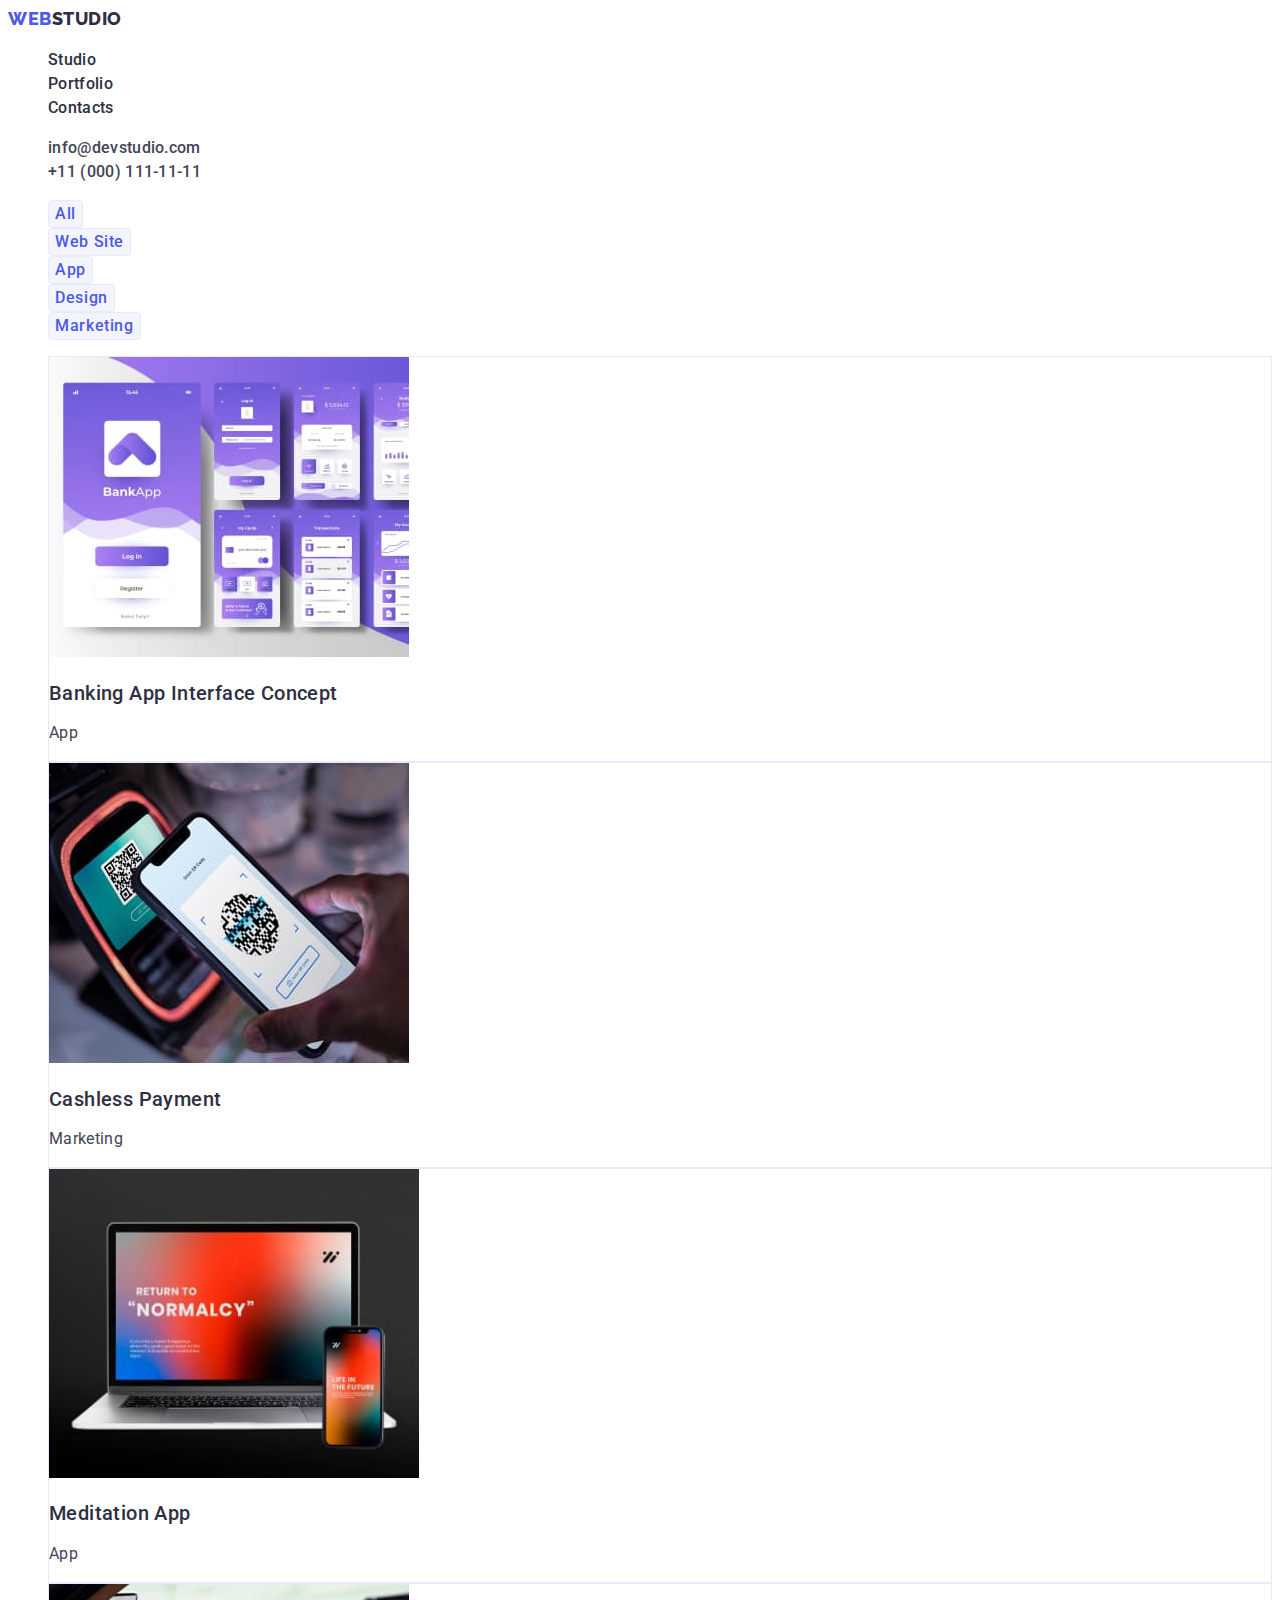
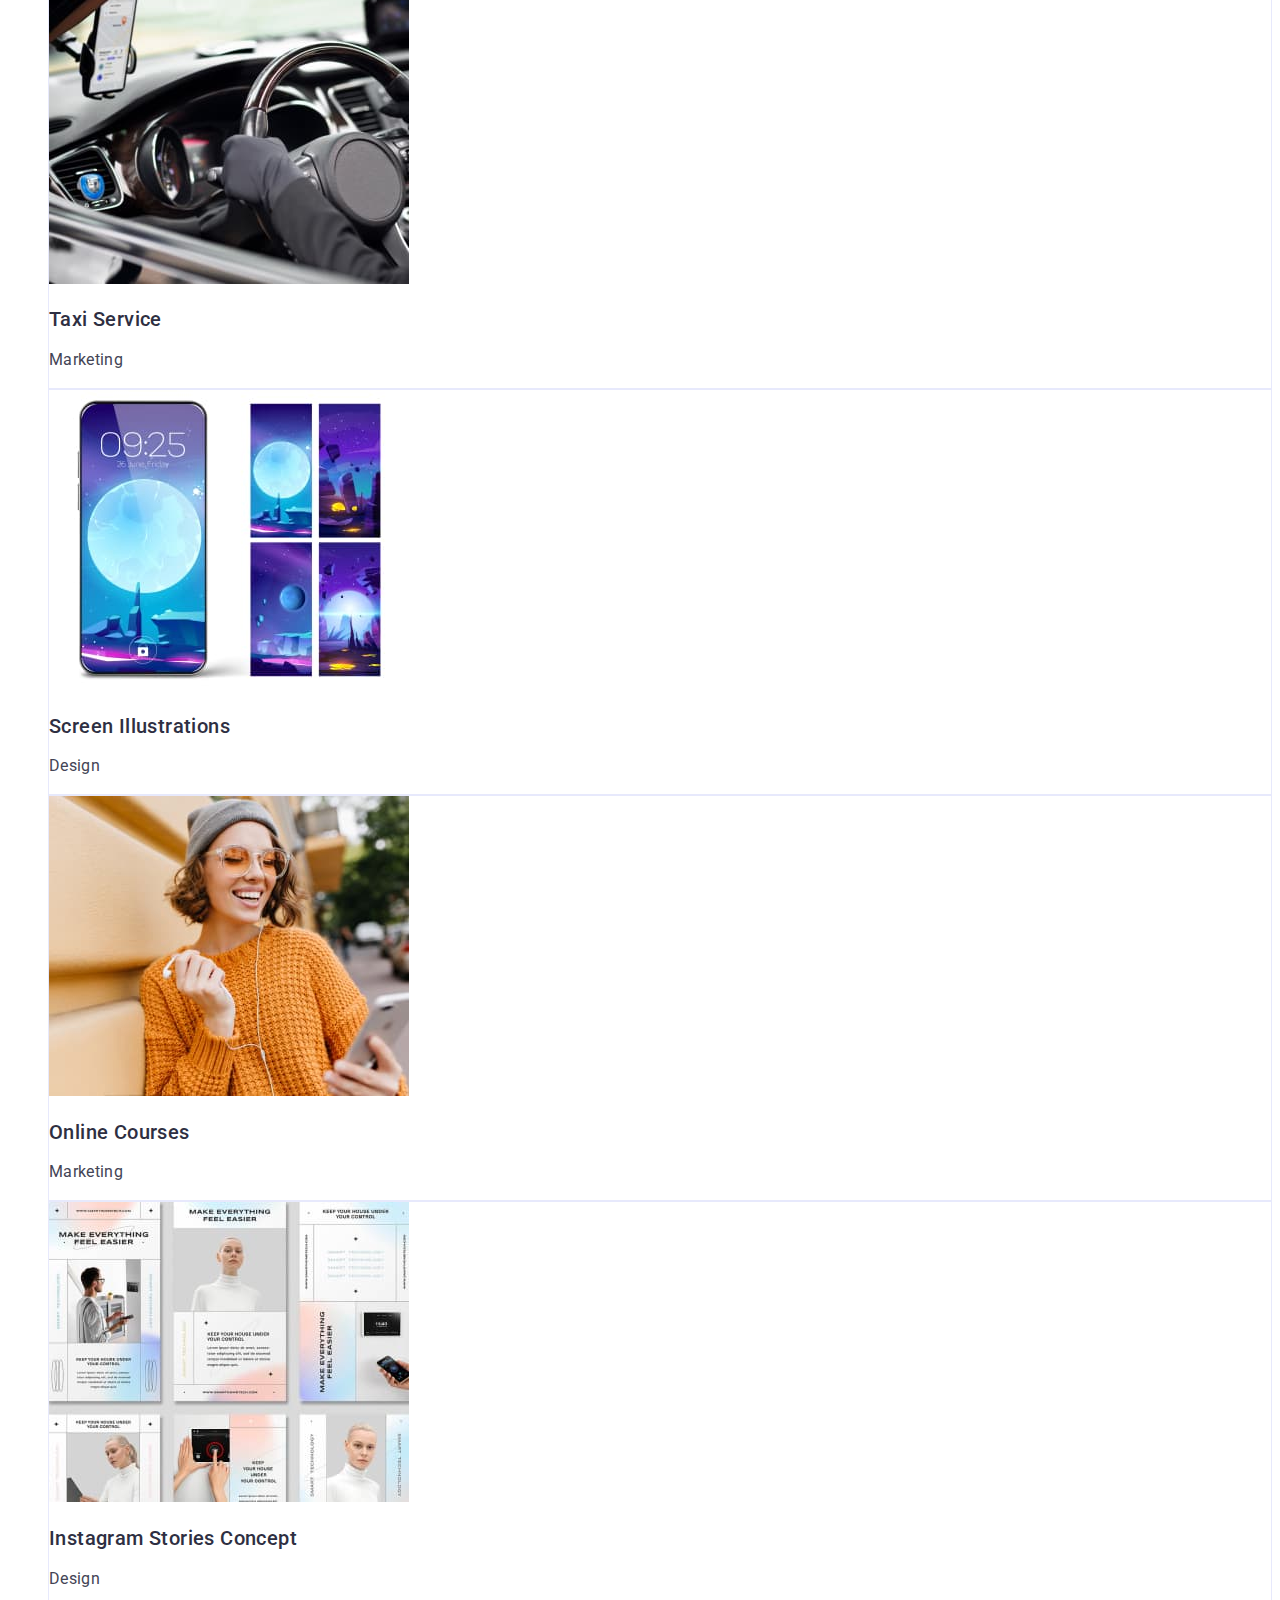
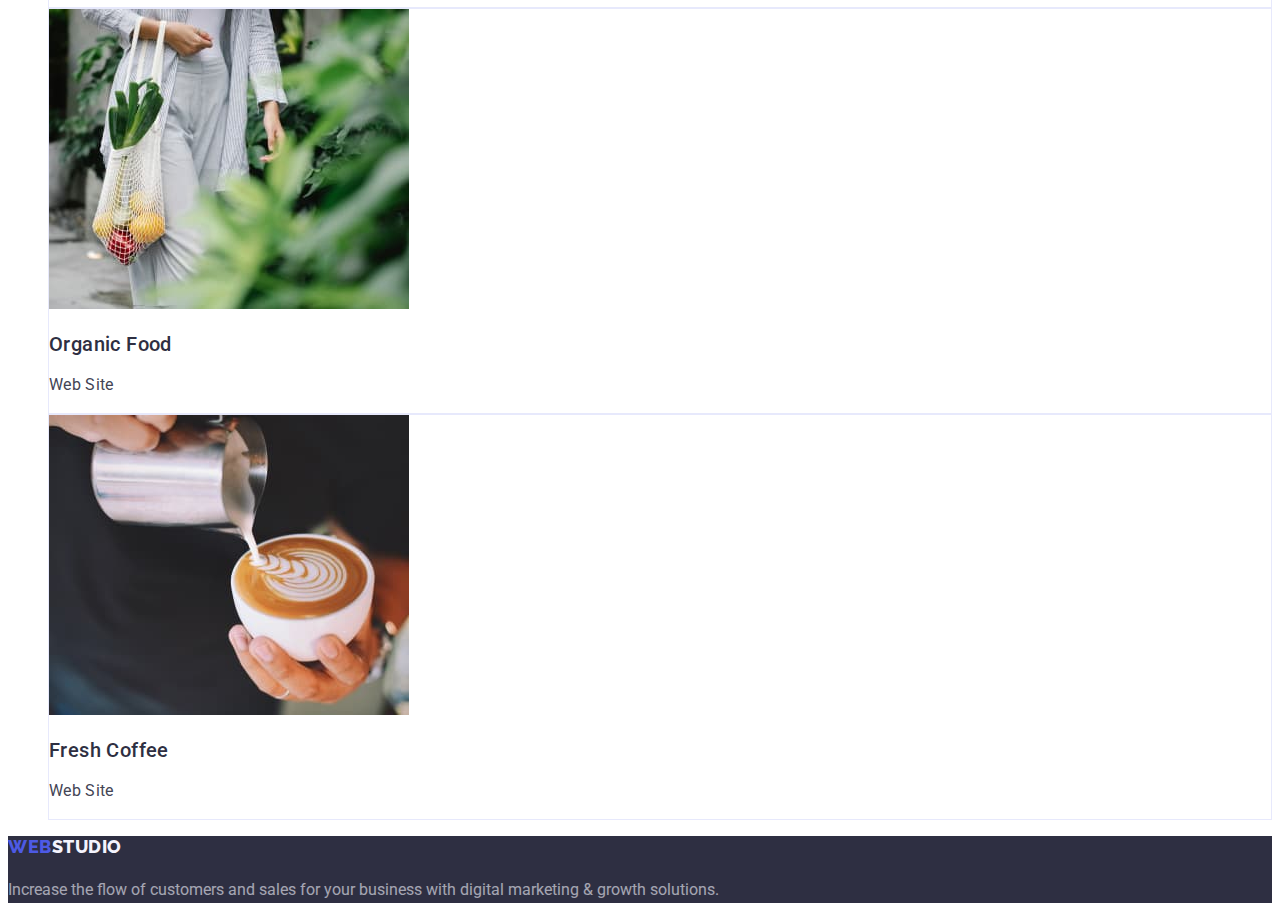
==== commit e785d2c6: "final changesd" ====
--- a/portfolio.html
+++ b/portfolio.html
@@ -146,7 +146,7 @@
                 alt="Organic Food"
                 width="360"
               />
-              <h2>Organic Food</h2>
+              <h2 class="card-title">Organic Food</h2>
               <p class="card-description">Web Site</p></a
             >
           </li>
--- a/css/style.css
+++ b/css/style.css
@@ -50,7 +50,7 @@
   letter-spacing: 0.02em;
 }
 
-.adress{
+.adress {
   font-style: normal;
 }
 .nav-link:hover,
@@ -60,15 +60,16 @@
 
 .button {
   cursor: pointer;
-  background: var(--accent-color);
+  background-color: var(--logo-color);
   border-color: var(--accent-color);
   font-weight: 500;
   font-size: 16px;
   line-height: 1.5;
-  color: var(--logo-color);
+  color: var(--main-light-color);
   letter-spacing: 0.04em;
   font-family: "Roboto", sans-serif;
 }
+
 .button:hover {
   background: var(--accent-color);
 }
@@ -126,8 +127,9 @@
 }
 .card-description {
   font-size: 16;
-  line-height: 1.875;
+  line-height: 1.5;
   color: var(--secondary-font-color);
+  letter-spacing: 0.02em;
 }
 .our-team {
   background-color: var(--light-font-color);
@@ -140,10 +142,10 @@
   letter-spacing: 0.02em;
   color: var(--main-font-color);
 }
-.team-description{
+.team-description {
   font-size: 16px;
   letter-spacing: 0.02em;
-  color:var(--secondary-font-color);
+  color: var(--secondary-font-color);
   line-height: 1.5;
 }
 .headline {
@@ -163,7 +165,7 @@
   letter-spacing: 0.02em;
 }
 .about-text {
-  line-height:1.5;
+  line-height: 1.5;
   color: var(--secondary-font-color);
   letter-spacing: 0.02em;
 }
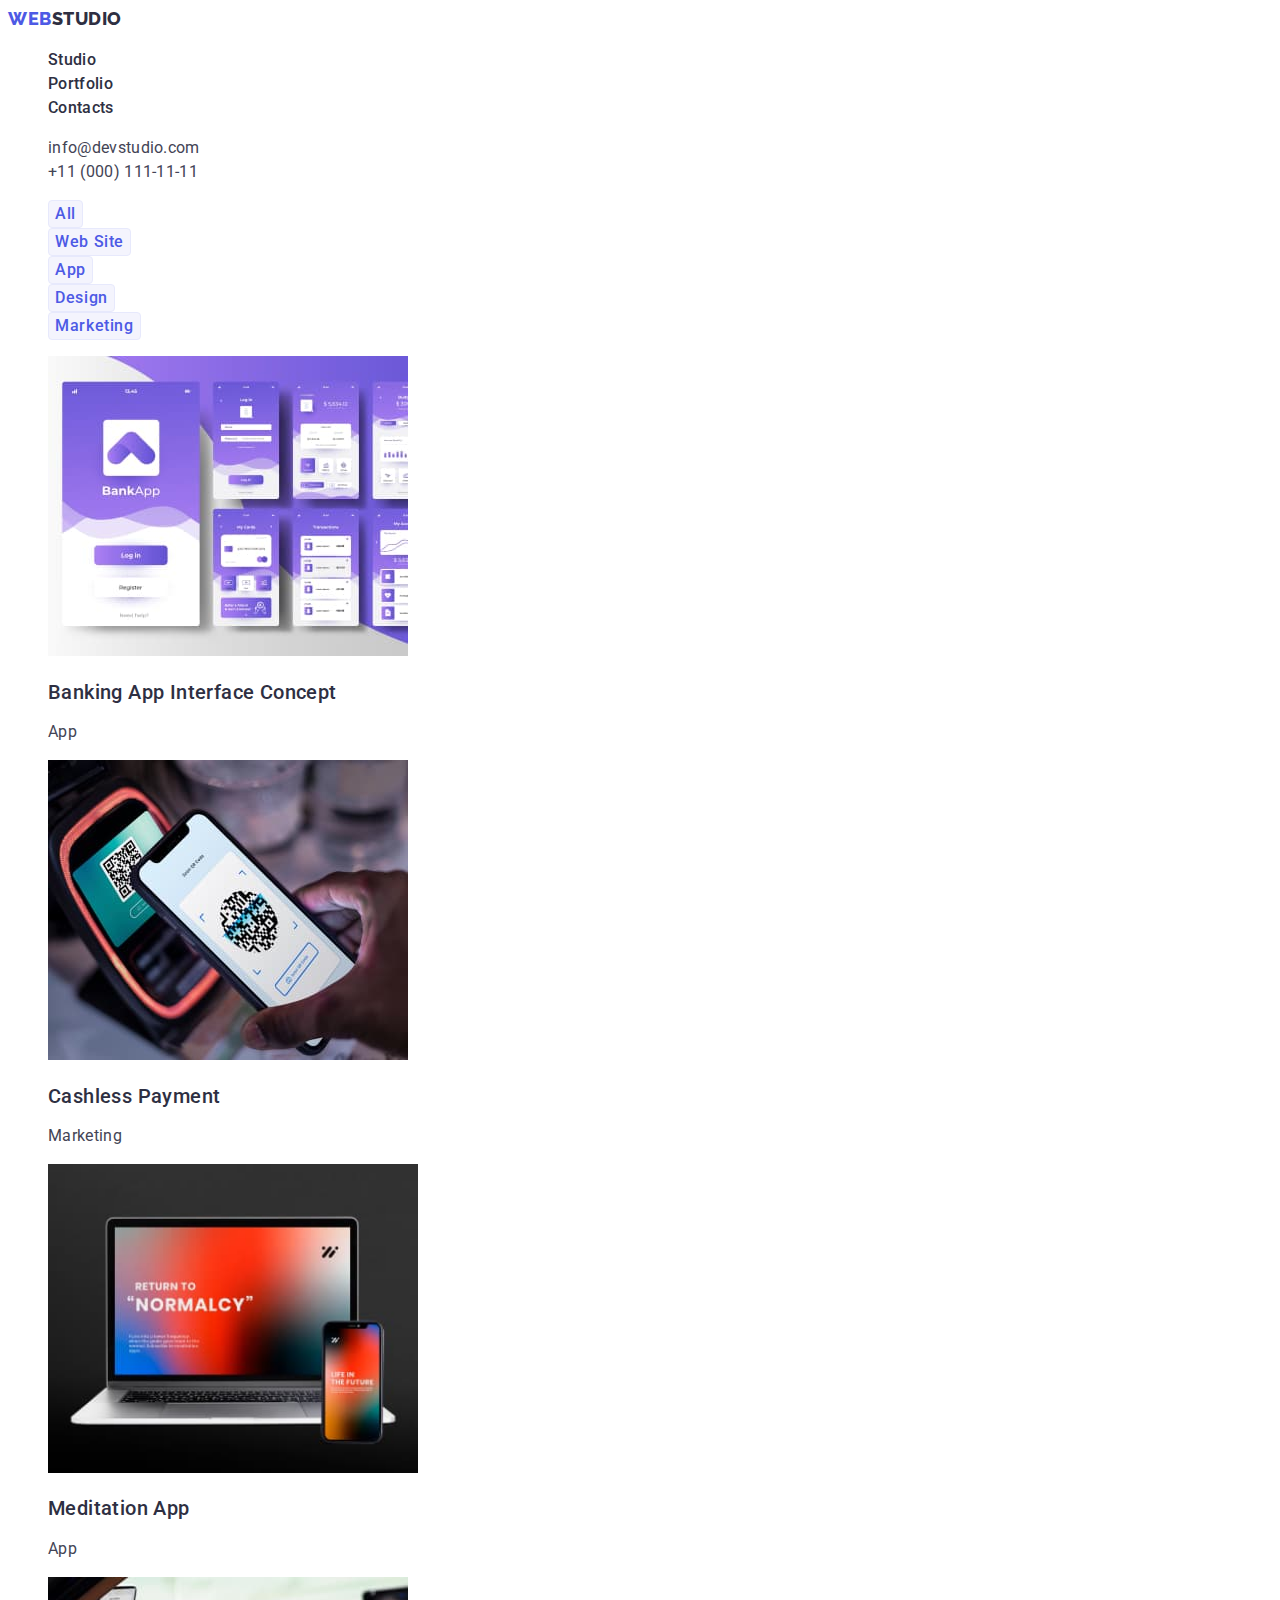
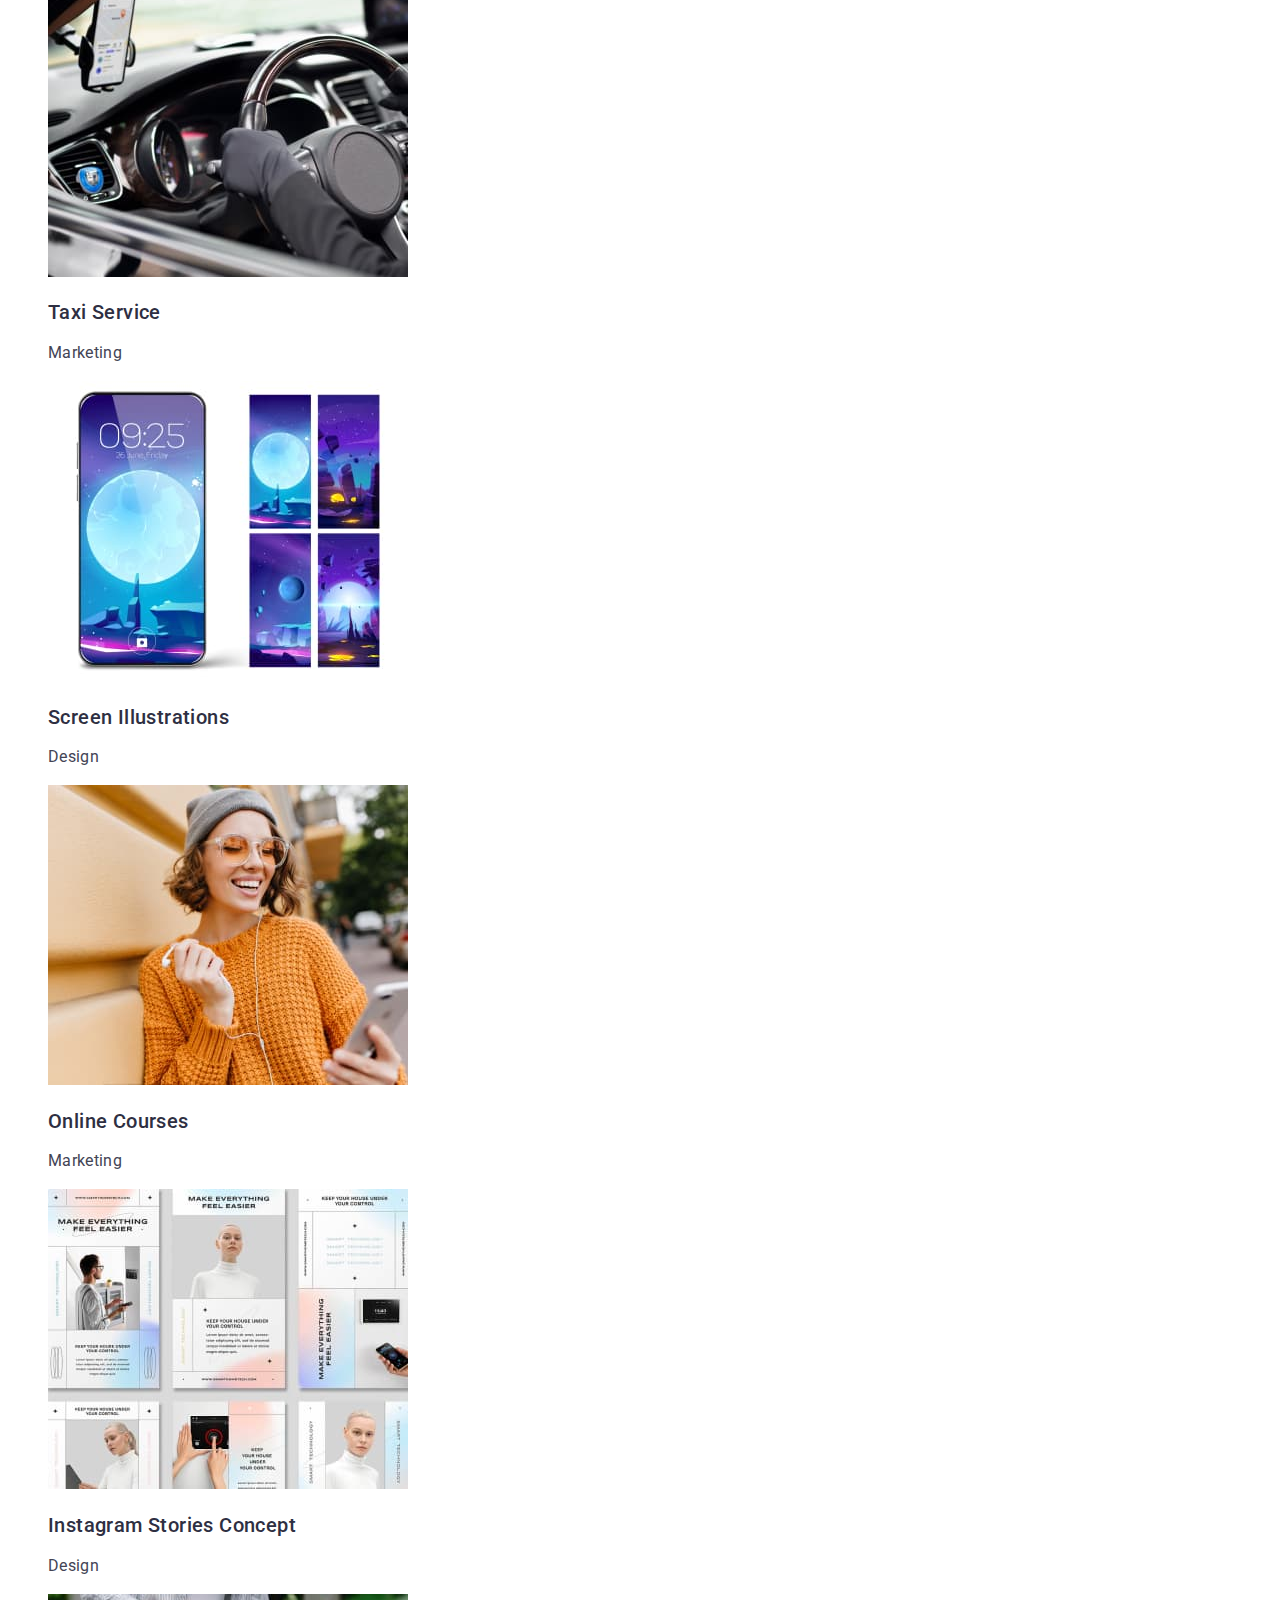
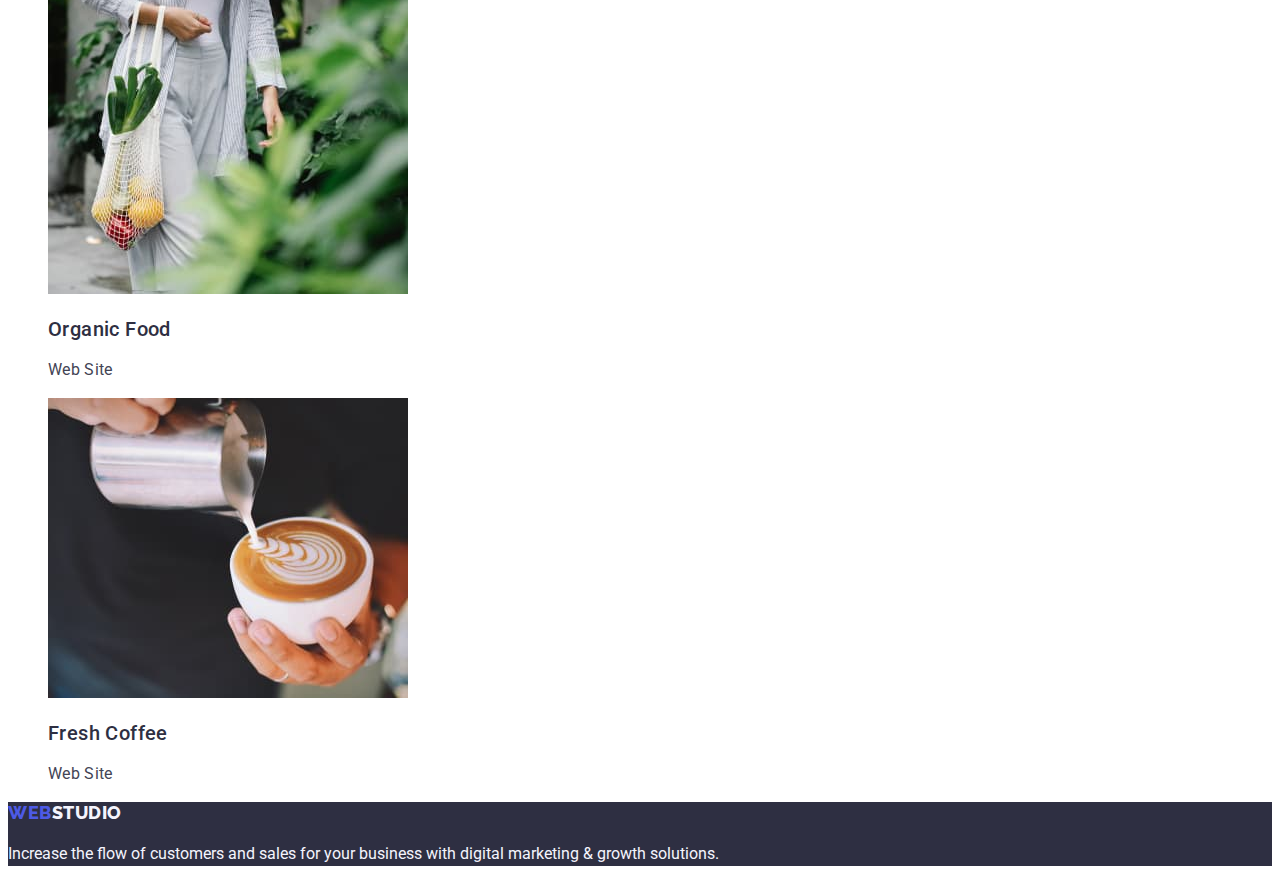
==== commit e6ea4282: "add changes" ====
--- a/portfolio.html
+++ b/portfolio.html
@@ -11,7 +11,7 @@
       href="https://fonts.googleapis.com/css2?family=Raleway:wght@800&family=Roboto:wght@400;500;700;900&display=swap"
       rel="stylesheet"
     />
-    <link rel="stylesheet" href="css/style.css" />
+    <link rel="stylesheet" href="./css/style.css" />
   </head>
   <body>
     <header>
--- a/css/style.css
+++ b/css/style.css
@@ -14,7 +14,6 @@
   background-color: var(--main-light-color);
   color: var(--secondary-font-color);
   font-family: "Roboto", sans-serif;
-  font-weight: 400;
   line-height: 1.5;
   font-size: 16px;
 }
@@ -28,7 +27,6 @@
 
 .logo {
   font-family: "Raleway", sans-serif;
-  font-style: normal;
   font-weight: 800;
   font-size: 18px;
   line-height: 1.17;
@@ -48,6 +46,7 @@
 .info-link {
   color: var(--secondary-font-color);
   letter-spacing: 0.02em;
+  font-weight: 400;
 }
 
 .adress {
@@ -70,7 +69,8 @@
   font-family: "Roboto", sans-serif;
 }
 
-.button:hover {
+.button:hover,
+.button:focus {
   background: var(--accent-color);
 }
 .btn-filter {
@@ -112,11 +112,10 @@
   text-align: center;
   letter-spacing: 0.02em;
   color: var(--main-light-color);
-  background-color: var(--logo-color);
-  font-family: "Roboto", sans-serif;
+
 }
 .card-project {
-  border: 1px solid var(--bg-secondary-color);
+  
 }
 .card-title {
   font-weight: 500;
@@ -136,7 +135,6 @@
 }
 .card-team {
   background-color: var(--main-light-color);
-  font-weight: 500;
   font-size: 20px;
   line-height: 1.2;
   letter-spacing: 0.02em;
@@ -147,6 +145,7 @@
   letter-spacing: 0.02em;
   color: var(--secondary-font-color);
   line-height: 1.5;
+  font-weight: 400;
 }
 .headline {
   font-weight: 700;
@@ -176,8 +175,7 @@
   color: var(--light-font-color);
 }
 .info-footer {
-  line-height: 1.714;
+  line-height: 1.5;
   color: var(--light-font-color);
-  opacity: 60%;
   font-style: normal;
 }
